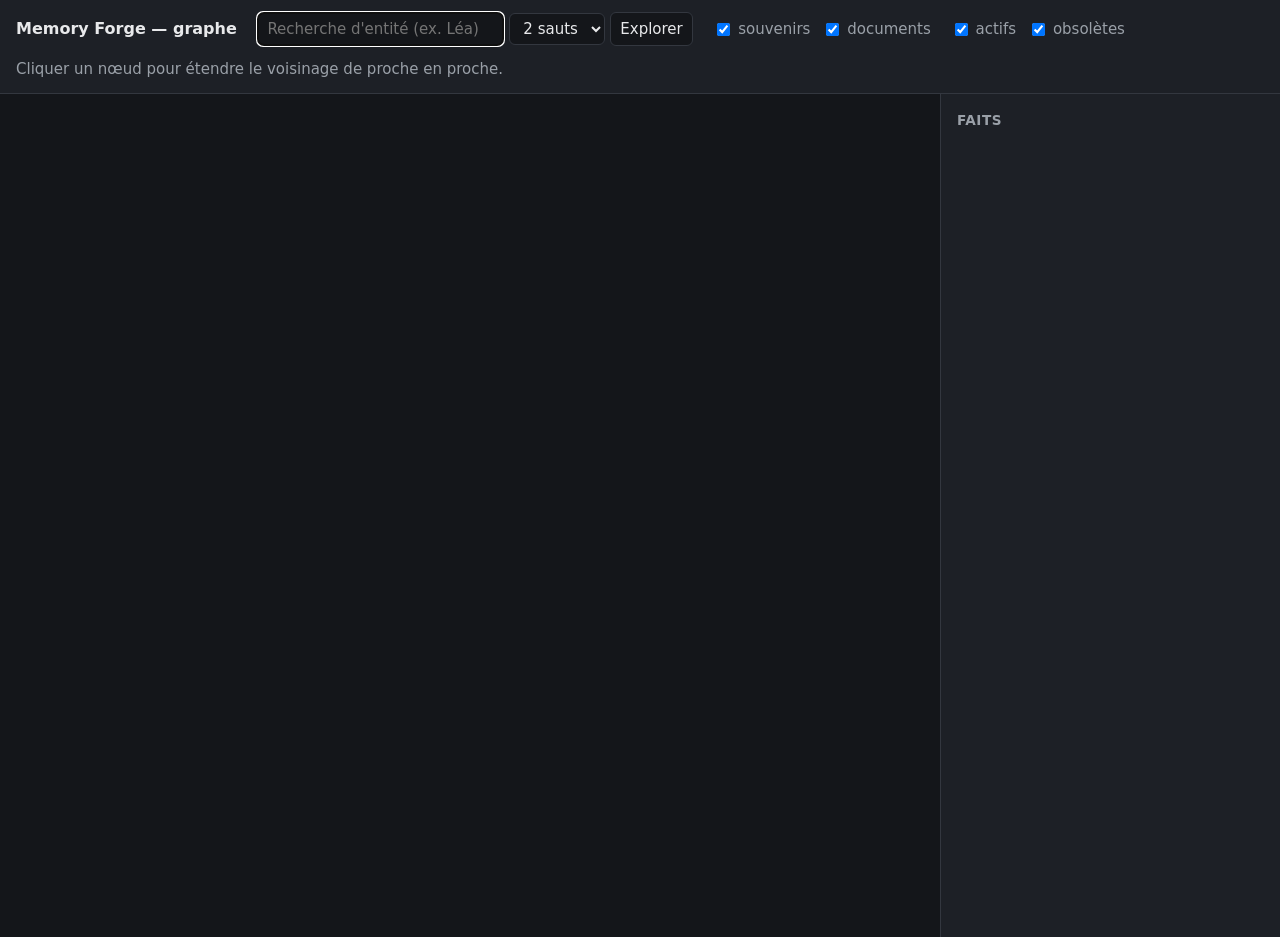
==== memory-forge/app/viz/index.html @ 6058cc4c "Memory Forge phases 4-5 : ingestion documentaire + visualisation du graphe Phase 4 (ADR 0006) : doss" ====
<!doctype html>
<html lang="fr">
<head>
<meta charset="utf-8">
<meta name="viewport" content="width=device-width, initial-scale=1">
<title>Memory Forge — visualisation du graphe</title>
<style>
  :root {
    --bg: #14161a; --panel: #1d2026; --line: #33373f;
    --text: #e8e9eb; --muted: #9aa0a8;
    --souvenir: #6ea8fe; --document: #74c69d; --obsolete: #6c757d;
  }
  * { box-sizing: border-box; }
  body { margin: 0; font: 15px/1.5 system-ui, sans-serif; background: var(--bg); color: var(--text); }
  header { display: flex; flex-wrap: wrap; gap: .75rem 1.25rem; align-items: center;
           padding: .75rem 1rem; background: var(--panel); border-bottom: 1px solid var(--line); }
  h1 { font-size: 1rem; margin: 0; font-weight: 600; }
  input, select, button { font: inherit; background: var(--bg); color: var(--text);
                          border: 1px solid var(--line); border-radius: 6px; padding: .3rem .6rem; }
  button { cursor: pointer; } button:hover { border-color: var(--muted); }
  fieldset { border: 0; padding: 0; margin: 0; display: flex; gap: .75rem; align-items: center; }
  label { color: var(--muted); display: flex; gap: .3rem; align-items: center; cursor: pointer; }
  main { display: flex; height: calc(100vh - 57px); }
  #canvas { flex: 1; min-width: 0; }
  aside { width: 340px; border-left: 1px solid var(--line); background: var(--panel);
          padding: 1rem; overflow-y: auto; }
  aside h2 { font-size: .85rem; text-transform: uppercase; letter-spacing: .04em;
             color: var(--muted); margin: 0 0 .5rem; }
  .fact { border: 1px solid var(--line); border-radius: 8px; padding: .5rem .65rem; margin-bottom: .5rem; }
  .fact.obsolete { opacity: .55; }
  .fact .meta { color: var(--muted); font-size: .8rem; margin-top: .25rem; }
  .badge { display: inline-block; padding: 0 .45rem; border-radius: 999px; font-size: .75rem; }
  .badge.conversation { background: color-mix(in srgb, var(--souvenir) 25%, transparent); color: var(--souvenir); }
  .badge.document { background: color-mix(in srgb, var(--document) 25%, transparent); color: var(--document); }
  #status { color: var(--muted); }
  circle.node { fill: var(--panel); stroke: var(--muted); stroke-width: 1.5; cursor: pointer; }
  circle.node.center { stroke: var(--text); stroke-width: 2.5; }
  text.label { fill: var(--text); font-size: 12px; pointer-events: none; }
  line.edge { stroke-width: 1.5; }
  line.edge.conversation { stroke: var(--souvenir); }
  line.edge.document { stroke: var(--document); }
  line.edge.obsolete { stroke: var(--obsolete); stroke-dasharray: 5 4; }
</style>
</head>
<body>
<header>
  <h1>Memory Forge — graphe</h1>
  <form id="search-form">
    <input id="entity" placeholder="Recherche d'entité (ex. Léa)" size="24" autofocus>
    <select id="depth" title="Profondeur">
      <option value="1">1 saut</option><option value="2" selected>2 sauts</option><option value="3">3 sauts</option>
    </select>
    <button>Explorer</button>
  </form>
  <fieldset title="Filtres par provenance">
    <label><input type="checkbox" id="f-conversation" checked> souvenirs</label>
    <label><input type="checkbox" id="f-document" checked> documents</label>
  </fieldset>
  <fieldset title="Filtres par validité">
    <label><input type="checkbox" id="f-actifs" checked> actifs</label>
    <label><input type="checkbox" id="f-obsoletes" checked> obsolètes</label>
  </fieldset>
  <span id="status">Cliquer un nœud pour étendre le voisinage de proche en proche.</span>
</header>
<main>
  <svg id="canvas"></svg>
  <aside>
    <h2 id="panel-title">Faits</h2>
    <div id="facts"></div>
  </aside>
</main>
<script>
"use strict";
const svg = document.getElementById("canvas");
const state = { nodes: new Map(), edges: [], center: null, selected: null };

function edgeKey(e) { return [e.source, e.target, e.text].join("|"); }

async function explore(entity, { merge = false } = {}) {
  const depth = document.getElementById("depth").value;
  const res = await fetch(`/graph?entity=${encodeURIComponent(entity)}&depth=${depth}`);
  if (!res.ok) { setStatus(`Erreur ${res.status}`); return; }
  const data = await res.json();
  if (!merge) { state.nodes.clear(); state.edges = []; state.center = data.center; }
  const w = svg.clientWidth, h = svg.clientHeight;
  for (const name of data.nodes) {
    if (!state.nodes.has(name)) {
      state.nodes.set(name, { name, x: w / 2 + (Math.random() - .5) * 200,
                                    y: h / 2 + (Math.random() - .5) * 200 });
    }
  }
  const known = new Set(state.edges.map(edgeKey));
  for (const e of data.edges) if (!known.has(edgeKey(e))) state.edges.push(e);
  setStatus(`${state.nodes.size} entités, ${state.edges.length} faits.`);
  simulate(); render(); showFacts(data.center);
}

// Mini force-layout maison (répulsion + ressorts) — pas de lib externe (100 % local).
function simulate() {
  const nodes = [...state.nodes.values()];
  const w = svg.clientWidth, h = svg.clientHeight;
  for (let step = 0; step < 250; step++) {
    for (const a of nodes) { a.fx = 0; a.fy = 0; }
    for (const a of nodes) for (const b of nodes) {
      if (a === b) continue;
      let dx = a.x - b.x, dy = a.y - b.y;
      const d2 = Math.max(dx * dx + dy * dy, 100);
      const f = 12000 / d2;
      a.fx += dx / Math.sqrt(d2) * f; a.fy += dy / Math.sqrt(d2) * f;
    }
    for (const e of state.edges) {
      const a = state.nodes.get(e.source), b = state.nodes.get(e.target);
      if (!a || !b || a === b) continue;
      const dx = b.x - a.x, dy = b.y - a.y;
      const d = Math.max(Math.hypot(dx, dy), 1), f = (d - 140) * 0.02;
      a.fx += dx / d * f; a.fy += dy / d * f;
      b.fx -= dx / d * f; b.fy -= dy / d * f;
    }
    for (const n of nodes) {
      n.x = Math.min(Math.max(n.x + n.fx, 30), w - 30);
      n.y = Math.min(Math.max(n.y + n.fy, 30), h - 30);
    }
  }
}

function visible(e) {
  const prov = document.getElementById(`f-${e.provenance.source}`).checked;
  const actif = e.invalid_at === null;
  const validite = actif ? document.getElementById("f-actifs").checked
                         : document.getElementById("f-obsoletes").checked;
  return prov && validite;
}

function el(tag, attrs) {
  const node = document.createElementNS("http://www.w3.org/2000/svg", tag);
  for (const [k, v] of Object.entries(attrs)) node.setAttribute(k, v);
  return node;
}

function render() {
  svg.replaceChildren();
  const shown = state.edges.filter(visible);
  const linked = new Set(shown.flatMap(e => [e.source, e.target]));
  for (const e of shown) {
    const a = state.nodes.get(e.source), b = state.nodes.get(e.target);
    if (!a || !b || a === b) continue;
    const cls = "edge " + e.provenance.source + (e.invalid_at !== null ? " obsolete" : "");
    const line = el("line", { x1: a.x, y1: a.y, x2: b.x, y2: b.y, class: cls });
    line.append(Object.assign(document.createElementNS(svg.namespaceURI, "title"),
                              { textContent: e.text }));
    svg.append(line);
  }
  for (const n of state.nodes.values()) {
    if (!linked.has(n.name) && n.name !== state.center) continue;
    const cls = "node" + (n.name === state.center ? " center" : "");
    const dot = el("circle", { cx: n.x, cy: n.y, r: 9, class: cls });
    dot.addEventListener("click", () => explore(n.name, { merge: true }));
    dot.addEventListener("mouseenter", () => showFacts(n.name));
    svg.append(dot, Object.assign(el("text", { x: n.x + 12, y: n.y + 4, class: "label" }),
                                  { textContent: n.name }));
  }
}

function showFacts(entity) {
  state.selected = entity;
  document.getElementById("panel-title").textContent = `Faits — ${entity}`;
  const box = document.getElementById("facts");
  box.replaceChildren();
  const mine = state.edges.filter(e => (e.source === entity || e.target === entity) && visible(e));
  for (const e of mine) {
    const div = document.createElement("div");
    div.className = "fact" + (e.invalid_at !== null ? " obsolete" : "");
    const dates = [
      e.valid_at ? `depuis le ${new Date(e.valid_at).toLocaleDateString("fr-FR")}` : null,
      e.invalid_at ? `obsolète depuis le ${new Date(e.invalid_at).toLocaleDateString("fr-FR")}` : null,
    ].filter(Boolean).join(" · ");
    div.innerHTML = `<div></div>
      <div class="meta"><span class="badge ${e.provenance.source}"></span> <span></span></div>`;
    div.children[0].textContent = e.text;
    div.querySelector(".badge").textContent =
      e.provenance.source === "conversation" ? "souvenir" : "document";
    div.querySelector(".meta span:last-child").textContent =
      [e.provenance.name, dates].filter(Boolean).join(" · ");
    box.append(div);
  }
  if (!mine.length) box.textContent = "Aucun fait visible avec les filtres actuels.";
}

document.getElementById("search-form").addEventListener("submit", (event) => {
  event.preventDefault();
  const entity = document.getElementById("entity").value.trim();
  if (entity) explore(entity);
});
for (const id of ["f-conversation", "f-document", "f-actifs", "f-obsoletes"]) {
  document.getElementById(id).addEventListener("change", () => {
    render();
    if (state.selected) showFacts(state.selected);
  });
}
</script>
</body>
</html>
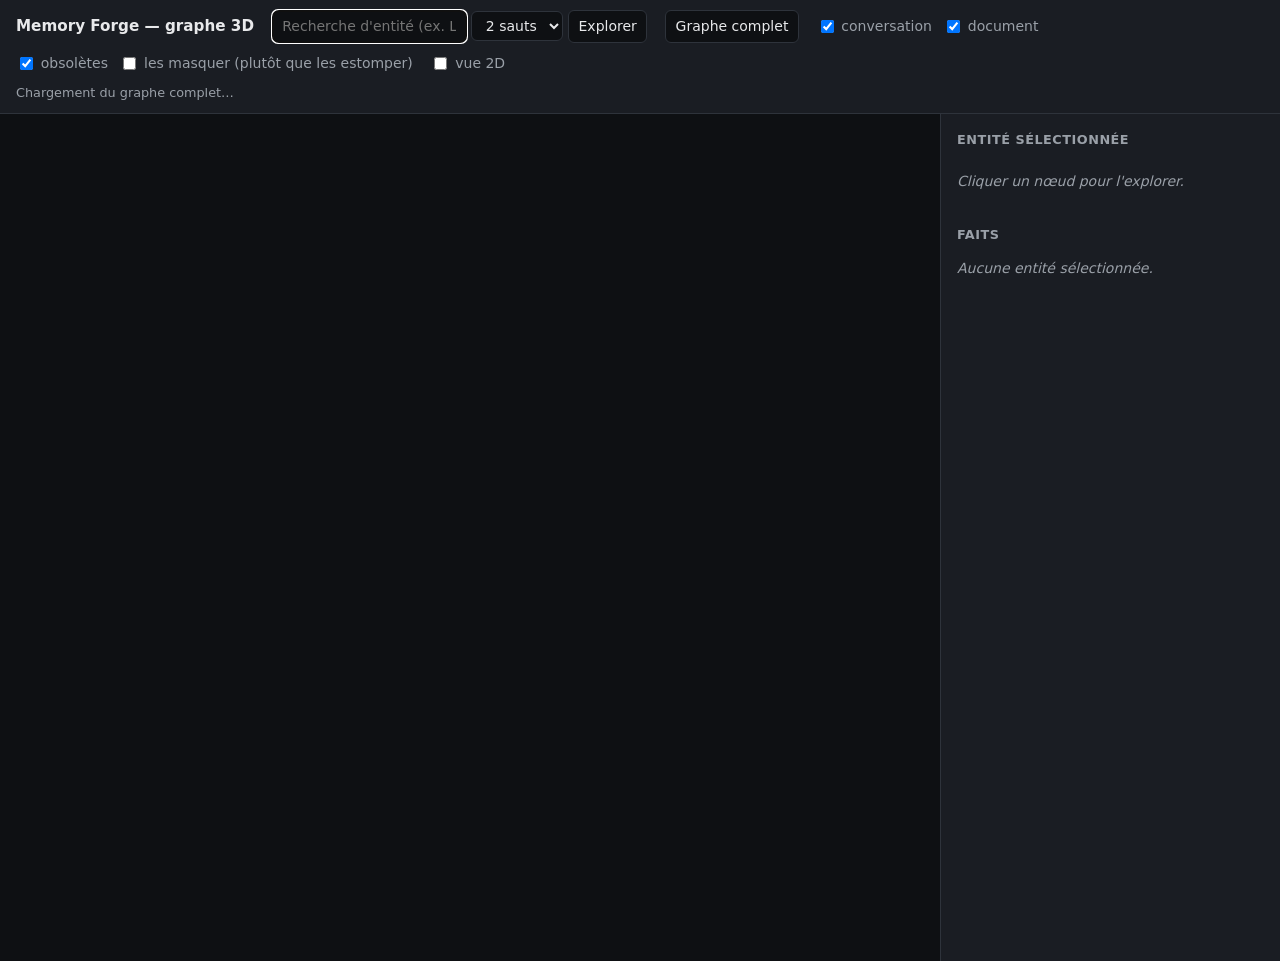
==== commit f2d8a451: "Dialogue Forge vivant, roadmap + ADR 0010, graphe 3D, embedder Qwen3 - dialogue-forge : nouveau forg" ====
--- a/memory-forge/app/viz/index.html
+++ b/memory-forge/app/viz/index.html
@@ -6,197 +6,258 @@
 <title>Memory Forge — visualisation du graphe</title>
 <style>
   :root {
-    --bg: #14161a; --panel: #1d2026; --line: #33373f;
+    --bg: #0e1013; --panel: #1a1d23; --line: #2e333b;
     --text: #e8e9eb; --muted: #9aa0a8;
-    --souvenir: #6ea8fe; --document: #74c69d; --obsolete: #6c757d;
+    --souvenir: #6ea8fe; --document: #74c69d; --obsolete: #6c757d; --accent: #f0a63a;
   }
   * { box-sizing: border-box; }
-  body { margin: 0; font: 15px/1.5 system-ui, sans-serif; background: var(--bg); color: var(--text); }
-  header { display: flex; flex-wrap: wrap; gap: .75rem 1.25rem; align-items: center;
-           padding: .75rem 1rem; background: var(--panel); border-bottom: 1px solid var(--line); }
-  h1 { font-size: 1rem; margin: 0; font-weight: 600; }
+  body { margin: 0; font: 14px/1.5 system-ui, sans-serif; background: var(--bg); color: var(--text); }
+  header { display: flex; flex-wrap: wrap; gap: .6rem 1.1rem; align-items: center;
+           padding: .65rem 1rem; background: var(--panel); border-bottom: 1px solid var(--line); }
+  h1 { font-size: .95rem; margin: 0; font-weight: 600; white-space: nowrap; }
   input, select, button { font: inherit; background: var(--bg); color: var(--text);
                           border: 1px solid var(--line); border-radius: 6px; padding: .3rem .6rem; }
   button { cursor: pointer; } button:hover { border-color: var(--muted); }
-  fieldset { border: 0; padding: 0; margin: 0; display: flex; gap: .75rem; align-items: center; }
-  label { color: var(--muted); display: flex; gap: .3rem; align-items: center; cursor: pointer; }
-  main { display: flex; height: calc(100vh - 57px); }
-  #canvas { flex: 1; min-width: 0; }
+  button.danger:hover { border-color: #e5534b; color: #e5534b; }
+  fieldset { border: 0; padding: 0; margin: 0; display: flex; gap: .7rem; align-items: center; }
+  legend { display: none; }
+  label { color: var(--muted); display: flex; gap: .3rem; align-items: center; cursor: pointer; white-space: nowrap; }
+  main { display: flex; height: calc(100vh - 53px); }
+  #scene { flex: 1; min-width: 0; position: relative; background: var(--bg); }
   aside { width: 340px; border-left: 1px solid var(--line); background: var(--panel);
-          padding: 1rem; overflow-y: auto; }
-  aside h2 { font-size: .85rem; text-transform: uppercase; letter-spacing: .04em;
-             color: var(--muted); margin: 0 0 .5rem; }
-  .fact { border: 1px solid var(--line); border-radius: 8px; padding: .5rem .65rem; margin-bottom: .5rem; }
-  .fact.obsolete { opacity: .55; }
-  .fact .meta { color: var(--muted); font-size: .8rem; margin-top: .25rem; }
-  .badge { display: inline-block; padding: 0 .45rem; border-radius: 999px; font-size: .75rem; }
+          padding: 1rem; overflow-y: auto; flex-shrink: 0; }
+  aside h2 { font-size: .8rem; text-transform: uppercase; letter-spacing: .04em;
+             color: var(--muted); margin: 1.2rem 0 .5rem; }
+  aside h2:first-child { margin-top: 0; }
+  .fait { border: 1px solid var(--line); border-radius: 8px; padding: .5rem .65rem; margin-bottom: .5rem; }
+  .fait.obsolete { opacity: .5; }
+  .fait .meta { color: var(--muted); font-size: .78rem; margin-top: .25rem; }
+  .badge { display: inline-block; padding: 0 .45rem; border-radius: 999px; font-size: .72rem; }
   .badge.conversation { background: color-mix(in srgb, var(--souvenir) 25%, transparent); color: var(--souvenir); }
   .badge.document { background: color-mix(in srgb, var(--document) 25%, transparent); color: var(--document); }
-  #status { color: var(--muted); }
-  circle.node { fill: var(--panel); stroke: var(--muted); stroke-width: 1.5; cursor: pointer; }
-  circle.node.center { stroke: var(--text); stroke-width: 2.5; }
-  text.label { fill: var(--text); font-size: 12px; pointer-events: none; }
-  line.edge { stroke-width: 1.5; }
-  line.edge.conversation { stroke: var(--souvenir); }
-  line.edge.document { stroke: var(--document); }
-  line.edge.obsolete { stroke: var(--obsolete); stroke-dasharray: 5 4; }
+  #status { color: var(--muted); flex-basis: 100%; font-size: .8rem; }
+  #entite-selection { display: flex; flex-direction: column; gap: .4rem; }
+  #entite-selection .nom { font-weight: 600; }
+  #entite-selection button { align-self: flex-start; }
+  .vide { color: var(--muted); font-style: italic; }
 </style>
 </head>
 <body>
 <header>
-  <h1>Memory Forge — graphe</h1>
-  <form id="search-form">
-    <input id="entity" placeholder="Recherche d'entité (ex. Léa)" size="24" autofocus>
-    <select id="depth" title="Profondeur">
+  <h1>Memory Forge — graphe 3D</h1>
+  <form id="form-recherche">
+    <input id="entite" placeholder="Recherche d'entité (ex. Léa)" size="20" autofocus>
+    <select id="profondeur" title="Profondeur du voisinage">
       <option value="1">1 saut</option><option value="2" selected>2 sauts</option><option value="3">3 sauts</option>
     </select>
-    <button>Explorer</button>
+    <button type="submit">Explorer</button>
   </form>
+  <button type="button" id="btn-graphe-complet" title="Recharger le graphe entier">Graphe complet</button>
   <fieldset title="Filtres par provenance">
-    <label><input type="checkbox" id="f-conversation" checked> souvenirs</label>
-    <label><input type="checkbox" id="f-document" checked> documents</label>
+    <label><input type="checkbox" id="f-conversation" checked> conversation</label>
+    <label><input type="checkbox" id="f-document" checked> document</label>
   </fieldset>
-  <fieldset title="Filtres par validité">
-    <label><input type="checkbox" id="f-actifs" checked> actifs</label>
+  <fieldset title="Faits obsolètes (invalid_at renseigné)">
     <label><input type="checkbox" id="f-obsoletes" checked> obsolètes</label>
+    <label><input type="checkbox" id="obsoletes-masques"> les masquer (plutôt que les estomper)</label>
   </fieldset>
-  <span id="status">Cliquer un nœud pour étendre le voisinage de proche en proche.</span>
+  <fieldset title="Dimension de la scène">
+    <label><input type="checkbox" id="mode-2d"> vue 2D</label>
+  </fieldset>
+  <span id="status">Chargement du graphe complet…</span>
 </header>
 <main>
-  <svg id="canvas"></svg>
+  <div id="scene"></div>
   <aside>
-    <h2 id="panel-title">Faits</h2>
-    <div id="facts"></div>
+    <h2>Entité sélectionnée</h2>
+    <div id="entite-selection"><p class="vide">Cliquer un nœud pour l'explorer.</p></div>
+    <h2 id="titre-faits">Faits</h2>
+    <div id="faits"><p class="vide">Aucune entité sélectionnée.</p></div>
   </aside>
 </main>
+<script src="/viz/vendor/3d-force-graph.min.js"></script>
 <script>
 "use strict";
-const svg = document.getElementById("canvas");
-const state = { nodes: new Map(), edges: [], center: null, selected: null };
-
-function edgeKey(e) { return [e.source, e.target, e.text].join("|"); }
-
-async function explore(entity, { merge = false } = {}) {
-  const depth = document.getElementById("depth").value;
-  const res = await fetch(`/graph?entity=${encodeURIComponent(entity)}&depth=${depth}`);
+
+// Palette de communautés : couleurs stables par index (communauté = couleur, ADR 0010 pt.6).
+const PALETTE = [
+  "#6ea8fe", "#74c69d", "#f0a63a", "#e5534b", "#b98ee0",
+  "#4cc9c0", "#f2c14e", "#f27db0", "#8ecae6", "#a3be8c",
+];
+const couleurCommunaute = (c) => PALETTE[c % PALETTE.length];
+
+const state = { noeuds: new Map(), aretes: [], centre: null, selection: null };
+
+function cle(a) { return [a.source, a.target, a.text].join("|"); }
+
+function setStatus(msg) { document.getElementById("status").textContent = msg; }
+
+function provenanceVisible(a) {
+  return document.getElementById(`f-${a.provenance.source}`).checked;
+}
+
+function validiteVisible(a) {
+  if (a.invalid_at === null) return true;
+  return document.getElementById("f-obsoletes").checked;
+}
+
+// Fusionne les nœuds/arêtes reçus (graphe complet ou voisinage étendu) dans l'état
+// courant, sans dupliquer — le clic sur un nœud « déplie » son voisinage in place.
+function fusionner(noeuds, aretes) {
+  for (const n of noeuds) {
+    const existant = state.noeuds.get(n.nom);
+    if (existant) {
+      existant.communaute = n.communaute;
+      existant.centralite = n.centralite;
+    } else {
+      state.noeuds.set(n.nom, { id: n.nom, nom: n.nom, communaute: n.communaute ?? 0, centralite: n.centralite ?? 0 });
+    }
+  }
+  const connues = new Set(state.aretes.map(cle));
+  for (const a of aretes) if (!connues.has(cle(a))) state.aretes.push(a);
+}
+
+async function chargerGrapheComplet() {
+  setStatus("Chargement du graphe complet…");
+  const params = new URLSearchParams({ limite: "500" });
+  const provs = [];
+  if (document.getElementById("f-conversation").checked) provs.push("conversation");
+  if (document.getElementById("f-document").checked) provs.push("document");
+  // L'API ne filtre que sur UNE provenance à la fois : si les deux (ou aucune) sont
+  // cochées, on ne filtre pas côté serveur et on filtre côté rendu (voir `visible`).
+  if (provs.length === 1) params.set("provenance", provs[0]);
+  const res = await fetch(`/graph/complet?${params}`);
   if (!res.ok) { setStatus(`Erreur ${res.status}`); return; }
   const data = await res.json();
-  if (!merge) { state.nodes.clear(); state.edges = []; state.center = data.center; }
-  const w = svg.clientWidth, h = svg.clientHeight;
-  for (const name of data.nodes) {
-    if (!state.nodes.has(name)) {
-      state.nodes.set(name, { name, x: w / 2 + (Math.random() - .5) * 200,
-                                    y: h / 2 + (Math.random() - .5) * 200 });
-    }
+  state.noeuds.clear();
+  state.aretes = [];
+  state.centre = null;
+  fusionner(data.noeuds, data.aretes);
+  setStatus(`Graphe complet : ${state.noeuds.size} entités, ${state.aretes.length} faits${data.tronque ? " (tronqué aux plus connectées)" : ""}.`);
+  rafraichir();
+}
+
+async function explorer(entite, { fusion = false } = {}) {
+  const profondeur = document.getElementById("profondeur").value;
+  setStatus(`Exploration de « ${entite} »…`);
+  const res = await fetch(`/graph?entity=${encodeURIComponent(entite)}&depth=${profondeur}`);
+  if (!res.ok) { setStatus(`Erreur ${res.status}`); return; }
+  const data = await res.json();
+  if (!fusion) { state.noeuds.clear(); state.aretes = []; }
+  state.centre = data.center;
+  fusionner(data.nodes.map((nom) => ({ nom, communaute: 0, centralite: 0 })), data.edges);
+  setStatus(`${state.noeuds.size} entités, ${state.aretes.length} faits.`);
+  rafraichir();
+  selectionner(data.center);
+}
+
+function aretesVisibles() {
+  return state.aretes.filter((a) => provenanceVisible(a) && validiteVisible(a));
+}
+
+function rafraichir() {
+  const masquerObsoletes = document.getElementById("obsoletes-masques").checked;
+  const aretes = aretesVisibles().filter((a) => !(masquerObsoletes && a.invalid_at !== null));
+  const relies = new Set(aretes.flatMap((a) => [a.source, a.target]));
+  const noeuds = [...state.noeuds.values()].filter(
+    (n) => relies.has(n.nom) || n.nom === state.centre || state.noeuds.size <= 1
+  );
+  const donnees = {
+    nodes: noeuds,
+    links: aretes.map((a) => ({
+      source: a.source, target: a.target, texte: a.text,
+      provenance: a.provenance, obsolete: a.invalid_at !== null,
+    })),
+  };
+  graphe.graphData(donnees);
+}
+
+function selectionner(nom) {
+  state.selection = nom;
+  const noeud = state.noeuds.get(nom);
+  const zone = document.getElementById("entite-selection");
+  if (!noeud) { zone.innerHTML = '<p class="vide">Entité inconnue.</p>'; return; }
+  zone.innerHTML = `
+    <span class="nom"></span>
+    <span class="meta">Centralité : ${(noeud.centralite ?? 0).toFixed(2)} · communauté ${noeud.communaute ?? 0}</span>
+    <button type="button" class="danger" id="btn-oublier">Oublier cette entité</button>
+  `;
+  zone.querySelector(".nom").textContent = noeud.nom;
+  document.getElementById("btn-oublier").addEventListener("click", () => oublier(noeud.nom));
+  afficherFaits(nom);
+}
+
+async function oublier(entite) {
+  if (!confirm(`Oublier définitivement « ${entite} » ? Cette suppression est irréversible.`)) return;
+  const res = await fetch(`/facts?entity=${encodeURIComponent(entite)}`, { method: "DELETE" });
+  if (!res.ok) { setStatus(`Erreur ${res.status}`); return; }
+  const { forgotten } = await res.json();
+  setStatus(`« ${entite} » oubliée : ${forgotten} fait(s) supprimé(s).`);
+  state.noeuds.delete(entite);
+  state.aretes = state.aretes.filter((a) => a.source !== entite && a.target !== entite);
+  document.getElementById("entite-selection").innerHTML = '<p class="vide">Cliquer un nœud pour l\'explorer.</p>';
+  document.getElementById("faits").innerHTML = '<p class="vide">Aucune entité sélectionnée.</p>';
+  rafraichir();
+}
+
+function afficherFaits(entite) {
+  document.getElementById("titre-faits").textContent = `Faits — ${entite}`;
+  const zone = document.getElementById("faits");
+  const miens = aretesVisibles().filter((a) => a.source === entite || a.target === entite);
+  if (!miens.length) { zone.innerHTML = '<p class="vide">Aucun fait visible avec les filtres actuels.</p>'; return; }
+  zone.replaceChildren();
+  for (const a of miens) {
+    const div = document.createElement("div");
+    div.className = "fait" + (a.invalid_at !== null ? " obsolete" : "");
+    const dates = [
+      a.valid_at ? `depuis le ${new Date(a.valid_at).toLocaleDateString("fr-FR")}` : null,
+      a.invalid_at ? `obsolète depuis le ${new Date(a.invalid_at).toLocaleDateString("fr-FR")}` : null,
+    ].filter(Boolean).join(" · ");
+    div.innerHTML = `<div></div><div class="meta"><span class="badge ${a.provenance.source}"></span> <span></span></div>`;
+    div.children[0].textContent = a.text;
+    div.querySelector(".badge").textContent = a.provenance.source === "conversation" ? "conversation" : "document";
+    div.querySelector(".meta span:last-child").textContent = [a.provenance.name, dates].filter(Boolean).join(" · ");
+    zone.append(div);
   }
-  const known = new Set(state.edges.map(edgeKey));
-  for (const e of data.edges) if (!known.has(edgeKey(e))) state.edges.push(e);
-  setStatus(`${state.nodes.size} entités, ${state.edges.length} faits.`);
-  simulate(); render(); showFacts(data.center);
-}
-
-// Mini force-layout maison (répulsion + ressorts) — pas de lib externe (100 % local).
-function simulate() {
-  const nodes = [...state.nodes.values()];
-  const w = svg.clientWidth, h = svg.clientHeight;
-  for (let step = 0; step < 250; step++) {
-    for (const a of nodes) { a.fx = 0; a.fy = 0; }
-    for (const a of nodes) for (const b of nodes) {
-      if (a === b) continue;
-      let dx = a.x - b.x, dy = a.y - b.y;
-      const d2 = Math.max(dx * dx + dy * dy, 100);
-      const f = 12000 / d2;
-      a.fx += dx / Math.sqrt(d2) * f; a.fy += dy / Math.sqrt(d2) * f;
-    }
-    for (const e of state.edges) {
-      const a = state.nodes.get(e.source), b = state.nodes.get(e.target);
-      if (!a || !b || a === b) continue;
-      const dx = b.x - a.x, dy = b.y - a.y;
-      const d = Math.max(Math.hypot(dx, dy), 1), f = (d - 140) * 0.02;
-      a.fx += dx / d * f; a.fy += dy / d * f;
-      b.fx -= dx / d * f; b.fy -= dy / d * f;
-    }
-    for (const n of nodes) {
-      n.x = Math.min(Math.max(n.x + n.fx, 30), w - 30);
-      n.y = Math.min(Math.max(n.y + n.fy, 30), h - 30);
-    }
-  }
-}
-
-function visible(e) {
-  const prov = document.getElementById(`f-${e.provenance.source}`).checked;
-  const actif = e.invalid_at === null;
-  const validite = actif ? document.getElementById("f-actifs").checked
-                         : document.getElementById("f-obsoletes").checked;
-  return prov && validite;
-}
-
-function el(tag, attrs) {
-  const node = document.createElementNS("http://www.w3.org/2000/svg", tag);
-  for (const [k, v] of Object.entries(attrs)) node.setAttribute(k, v);
-  return node;
-}
-
-function render() {
-  svg.replaceChildren();
-  const shown = state.edges.filter(visible);
-  const linked = new Set(shown.flatMap(e => [e.source, e.target]));
-  for (const e of shown) {
-    const a = state.nodes.get(e.source), b = state.nodes.get(e.target);
-    if (!a || !b || a === b) continue;
-    const cls = "edge " + e.provenance.source + (e.invalid_at !== null ? " obsolete" : "");
-    const line = el("line", { x1: a.x, y1: a.y, x2: b.x, y2: b.y, class: cls });
-    line.append(Object.assign(document.createElementNS(svg.namespaceURI, "title"),
-                              { textContent: e.text }));
-    svg.append(line);
-  }
-  for (const n of state.nodes.values()) {
-    if (!linked.has(n.name) && n.name !== state.center) continue;
-    const cls = "node" + (n.name === state.center ? " center" : "");
-    const dot = el("circle", { cx: n.x, cy: n.y, r: 9, class: cls });
-    dot.addEventListener("click", () => explore(n.name, { merge: true }));
-    dot.addEventListener("mouseenter", () => showFacts(n.name));
-    svg.append(dot, Object.assign(el("text", { x: n.x + 12, y: n.y + 4, class: "label" }),
-                                  { textContent: n.name }));
-  }
-}
-
-function showFacts(entity) {
-  state.selected = entity;
-  document.getElementById("panel-title").textContent = `Faits — ${entity}`;
-  const box = document.getElementById("facts");
-  box.replaceChildren();
-  const mine = state.edges.filter(e => (e.source === entity || e.target === entity) && visible(e));
-  for (const e of mine) {
-    const div = document.createElement("div");
-    div.className = "fact" + (e.invalid_at !== null ? " obsolete" : "");
-    const dates = [
-      e.valid_at ? `depuis le ${new Date(e.valid_at).toLocaleDateString("fr-FR")}` : null,
-      e.invalid_at ? `obsolète depuis le ${new Date(e.invalid_at).toLocaleDateString("fr-FR")}` : null,
-    ].filter(Boolean).join(" · ");
-    div.innerHTML = `<div></div>
-      <div class="meta"><span class="badge ${e.provenance.source}"></span> <span></span></div>`;
-    div.children[0].textContent = e.text;
-    div.querySelector(".badge").textContent =
-      e.provenance.source === "conversation" ? "souvenir" : "document";
-    div.querySelector(".meta span:last-child").textContent =
-      [e.provenance.name, dates].filter(Boolean).join(" · ");
-    box.append(div);
-  }
-  if (!mine.length) box.textContent = "Aucun fait visible avec les filtres actuels.";
-}
-
-document.getElementById("search-form").addEventListener("submit", (event) => {
-  event.preventDefault();
-  const entity = document.getElementById("entity").value.trim();
-  if (entity) explore(entity);
+}
+
+// --- Scène 3d-force-graph (vendorée, zéro CDN) ---
+const graphe = ForceGraph3D()(document.getElementById("scene"))
+  .backgroundColor("#0e1013")
+  .nodeLabel((n) => n.nom)
+  .nodeColor((n) => n.nom === state.centre ? "#f0a63a" : couleurCommunaute(n.communaute ?? 0))
+  .nodeVal((n) => 2 + 8 * (n.centralite ?? 0))
+  .linkColor((l) => l.obsolete ? "#6c757d" : (l.provenance.source === "document" ? "#74c69d" : "#6ea8fe"))
+  .linkOpacity(0.55)
+  .linkWidth((l) => l.obsolete ? 0.5 : 1)
+  .linkLabel((l) => l.texte)
+  .onNodeClick((n) => { explorer(n.nom, { fusion: true }); })
+  .onNodeHover((n) => { document.getElementById("scene").style.cursor = n ? "pointer" : null; });
+
+function redimensionner() {
+  const el = document.getElementById("scene");
+  graphe.width(el.clientWidth).height(el.clientHeight);
+}
+window.addEventListener("resize", redimensionner);
+redimensionner();
+
+document.getElementById("form-recherche").addEventListener("submit", (e) => {
+  e.preventDefault();
+  const entite = document.getElementById("entite").value.trim();
+  if (entite) explorer(entite);
 });
-for (const id of ["f-conversation", "f-document", "f-actifs", "f-obsoletes"]) {
+document.getElementById("btn-graphe-complet").addEventListener("click", chargerGrapheComplet);
+for (const id of ["f-conversation", "f-document", "f-obsoletes", "obsoletes-masques"]) {
   document.getElementById(id).addEventListener("change", () => {
-    render();
-    if (state.selected) showFacts(state.selected);
+    rafraichir();
+    if (state.selection) afficherFaits(state.selection);
   });
 }
+document.getElementById("mode-2d").addEventListener("change", (e) => {
+  graphe.numDimensions(e.target.checked ? 2 : 3);
+});
+
+chargerGrapheComplet();
 </script>
 </body>
 </html>
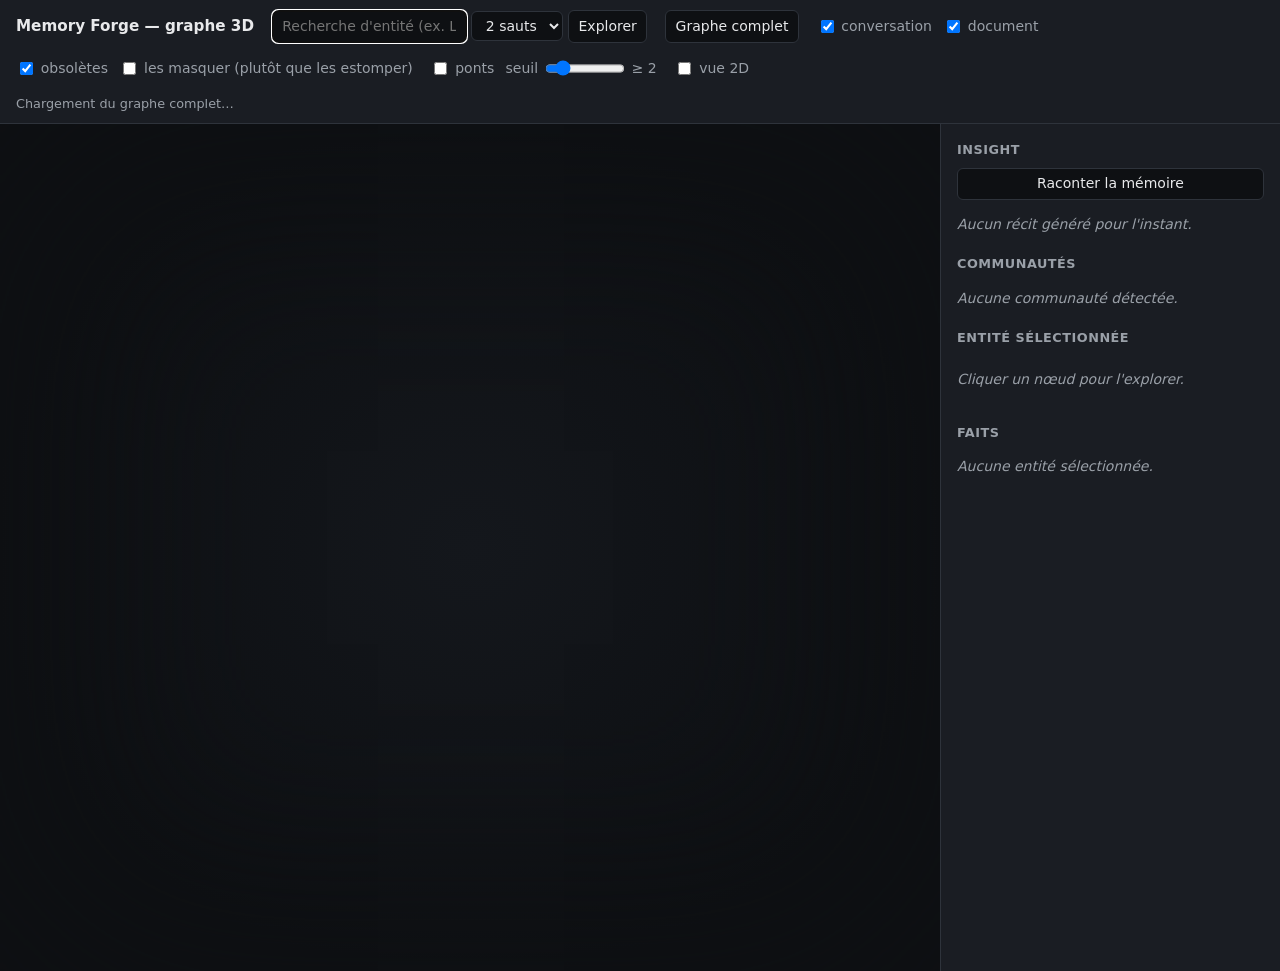
==== commit 26d74206: "memory-forge : le graphe mémoire somptueux, six tickets validés au réel (0016-0021) Corpus synthétiq" ====
--- a/memory-forge/app/viz/index.html
+++ b/memory-forge/app/viz/index.html
@@ -23,7 +23,10 @@
   legend { display: none; }
   label { color: var(--muted); display: flex; gap: .3rem; align-items: center; cursor: pointer; white-space: nowrap; }
   main { display: flex; height: calc(100vh - 53px); }
-  #scene { flex: 1; min-width: 0; position: relative; background: var(--bg); }
+  #scene { flex: 1; min-width: 0; position: relative; background:
+           radial-gradient(ellipse at center, #14171c 0%, var(--bg) 72%); }
+  #scene::after { content: ""; position: absolute; inset: 0; pointer-events: none;
+           box-shadow: inset 0 0 18vw 4vw var(--bg); }
   aside { width: 340px; border-left: 1px solid var(--line); background: var(--panel);
           padding: 1rem; overflow-y: auto; flex-shrink: 0; }
   aside h2 { font-size: .8rem; text-transform: uppercase; letter-spacing: .04em;
@@ -40,6 +43,23 @@
   #entite-selection .nom { font-weight: 600; }
   #entite-selection button { align-self: flex-start; }
   .vide { color: var(--muted); font-style: italic; }
+  #btn-insight { width: 100%; }
+  #insight { margin-top: .5rem; line-height: 1.5; }
+  #insight p.erreur { color: #e5534b; }
+  .communaute { display: flex; justify-content: space-between; gap: .5rem; width: 100%;
+                text-align: left; border: 1px solid var(--line); border-radius: 8px;
+                padding: .4rem .65rem; margin-bottom: .4rem; background: var(--bg); color: var(--text); }
+  .communaute:hover { border-color: var(--muted); }
+  .communaute .taille { color: var(--muted); white-space: nowrap; }
+  /* Puces des trous structurels (ticket wayfinder 0021) */
+  .trou { display: block; width: 100%; text-align: left; border: 1px dashed var(--line);
+          border-radius: 8px; padding: .35rem .6rem; margin-top: .5rem; background: var(--bg);
+          color: var(--muted); font-size: .82rem; }
+  .trou:hover { border-color: var(--accent); color: var(--text); }
+  .trou:disabled { opacity: .5; cursor: not-allowed; }
+  .trou:disabled:hover { border-color: var(--line); color: var(--muted); }
+  /* Mode « ponts » (ticket 0019) : curseur de seuil et compteur dans l'en-tête. */
+  #seuil-ponts { width: 80px; }
 </style>
 </head>
 <body>
@@ -61,6 +81,11 @@
     <label><input type="checkbox" id="f-obsoletes" checked> obsolètes</label>
     <label><input type="checkbox" id="obsoletes-masques"> les masquer (plutôt que les estomper)</label>
   </fieldset>
+  <fieldset title="Ponts entre communautés : mode squelette (entités reliant plusieurs communautés)">
+    <label><input type="checkbox" id="mode-ponts"> ponts</label>
+    <label>seuil <input type="range" id="seuil-ponts" min="2" max="10" step="1" value="2">
+      <span id="ponts-compte">≥ 2</span></label>
+  </fieldset>
   <fieldset title="Dimension de la scène">
     <label><input type="checkbox" id="mode-2d"> vue 2D</label>
   </fieldset>
@@ -69,24 +94,118 @@
 <main>
   <div id="scene"></div>
   <aside>
+    <h2>Insight</h2>
+    <button type="button" id="btn-insight">Raconter la mémoire</button>
+    <div id="insight"><p class="vide">Aucun récit généré pour l'instant.</p></div>
+    <h2>Communautés</h2>
+    <div id="communautes"><p class="vide">Aucune communauté détectée.</p></div>
     <h2>Entité sélectionnée</h2>
     <div id="entite-selection"><p class="vide">Cliquer un nœud pour l'explorer.</p></div>
     <h2 id="titre-faits">Faits</h2>
     <div id="faits"><p class="vide">Aucune entité sélectionnée.</p></div>
   </aside>
 </main>
+<!-- ForceGraph3D reste un script classique (bundle UMD, expose window.ForceGraph3D) ;
+     three.js et ses addons sont vendorés en modules ES (ticket wayfinder « Somptuosité
+     3D et balade fluide ») — l'import map ci-dessous doit précéder tout script module
+     qui résout le spécificateur nu « three » (contrainte du navigateur). -->
+<script type="importmap">
+{
+  "imports": {
+    "three": "/viz/vendor/three/three.module.min.js"
+  }
+}
+</script>
 <script src="/viz/vendor/3d-force-graph.min.js"></script>
-<script>
-"use strict";
-
-// Palette de communautés : couleurs stables par index (communauté = couleur, ADR 0010 pt.6).
-const PALETTE = [
-  "#6ea8fe", "#74c69d", "#f0a63a", "#e5534b", "#b98ee0",
-  "#4cc9c0", "#f2c14e", "#f27db0", "#8ecae6", "#a3be8c",
+<script type="module">
+import * as THREE from "three";
+import SpriteText from "/viz/vendor/three-spritetext.mjs";
+import { UnrealBloomPass } from "/viz/vendor/three/postprocessing/UnrealBloomPass.js";
+import { OutlinePass } from "/viz/vendor/three/postprocessing/OutlinePass.js";
+
+// Palette de communautés : Okabe & Ito 2008 — les 8 teintes catégorielles les
+// plus citées en dataviz accessible, choisies pour rester distinguables en
+// deutéranopie, protanopie et tritanopie (un angle doré en HSL pur ne garantit
+// rien de tel : deux teintes voisines sur le cercle peuvent se confondre en
+// daltonisme rouge-vert). Au-delà de 8 communautés (le corpus en compte 14),
+// on rejoue les mêmes teintes en les éclaircissant par cran plutôt que d'en
+// introduire de nouvelles — une neuvième teinte inédite recréerait le risque
+// qu'on vient d'éliminer.
+const PALETTE_ACCESSIBLE = [
+  "#E69F00", "#56B4E9", "#009E73", "#F0E442",
+  "#0072B2", "#D55E00", "#CC79A7", "#999999",
 ];
-const couleurCommunaute = (c) => PALETTE[c % PALETTE.length];
-
-const state = { noeuds: new Map(), aretes: [], centre: null, selection: null };
+function eclaircirVersBlanc(hex, cran) {
+  if (cran <= 0) return hex;
+  const quantite = Math.min(cran * 0.22, 0.75);
+  const canal = (i) => parseInt(hex.slice(i, i + 2), 16);
+  const eclaircir = (v) => Math.round(v + (255 - v) * quantite);
+  return `rgb(${eclaircir(canal(1))}, ${eclaircir(canal(3))}, ${eclaircir(canal(5))})`;
+}
+function couleurCommunaute(c) {
+  const base = PALETTE_ACCESSIBLE[c % PALETTE_ACCESSIBLE.length];
+  return eclaircirVersBlanc(base, Math.floor(c / PALETTE_ACCESSIBLE.length));
+}
+// Hors palette catégorielle (aucune des 8 teintes Okabe-Ito n'est un magenta) :
+// l'accent ne doit jamais se confondre avec une communauté, daltonisme ou non.
+const COULEUR_ACCENT = "#ff3ea5";
+// Mode « ponts » (ticket 0019, variante C du prototype retenue au réel) : en
+// mode squelette, seuls les ponts (losanges blancs) et les arêtes
+// inter-communautés (ambrées) restent saillants, tout le reste se ternit.
+const COULEUR_LIEN_INTER = "#f0a63a";
+const COULEUR_LIEN_TERNI = "#1a1d24";
+
+const state = {
+  noeuds: new Map(), aretes: [], centre: null, selection: null,
+  nomsCommunautes: new Map(), // communauté (int) → nom (ticket 0018)
+  ponts: new Set(),   // noms des entités-ponts au seuil courant (ticket 0019)
+  survol: null,       // nom du nœud survolé (focus transitoire)
+  verrouille: null,   // nom du nœud sur lequel le focus est épinglé (dernier clic)
+  // Vue d'entrée allégée (grilling du 2026-07-18) : au premier chargement,
+  // 264 entités d'un coup est de la soupe visuelle (la littérature UX situe
+  // le confort à 20-50 nœuds). Ne restreint QUE le rendu du graphe complet —
+  // le bouton « Graphe complet » et toute exploration ciblée l'ignorent, ce
+  // sont les deux échappatoires vers la vue exhaustive.
+  vueAllegee: false,
+  // Vrai après une exploration ciblée (explorer()) : les communautés client
+  // sont alors écrasées (fusionner remet tout à 0, ticket 0019) et ne
+  // correspondent plus aux ids du condensé — garde-fou pour les puces de
+  // trous structurels (ticket 0021), voir volerVersTrou().
+  explorationCiblee: false,
+};
+
+// Le focus : le nœud sous la souris prime sur celui épinglé au dernier clic ;
+// sans les deux, rien ne s'estompe (vue d'ensemble intacte).
+function noeudEnFocus() { return state.survol ?? state.verrouille; }
+
+function ensembleEnFocus() {
+  const centre = noeudEnFocus();
+  if (!centre) return null;
+  const noeuds = new Set([centre]);
+  const liens = new Set();
+  aretesVisibles().forEach((a) => {
+    if (a.source === centre || a.target === centre) {
+      noeuds.add(a.source); noeuds.add(a.target);
+      liens.add(cle(a));
+    }
+  });
+  return { noeuds, liens };
+}
+
+// Force le moteur à réévaluer les accesseurs de matière pour tous les nœuds/
+// arêtes déjà en scène (recette officielle 3d-force-graph : réappliquer un
+// accesseur avec lui-même déclenche le rafraîchissement, même si la fonction
+// n'a pas changé — seul l'état qu'elle lit, `noeudEnFocus()`, a bougé). Le
+// halo de sélection (OutlinePass) et les étiquettes se rafraîchissent à part :
+// les rappeler ici les détruirait et recréerait à chaque survol.
+function rafraichirSurlignage() {
+  graphe
+    .nodeColor(graphe.nodeColor())
+    .linkColor(graphe.linkColor())
+    .linkWidth(graphe.linkWidth())
+    .linkDirectionalParticles(graphe.linkDirectionalParticles());
+  rafraichirHalo();
+}
 
 function cle(a) { return [a.source, a.target, a.text].join("|"); }
 
@@ -117,8 +236,61 @@
   for (const a of aretes) if (!connues.has(cle(a))) state.aretes.push(a);
 }
 
-async function chargerGrapheComplet() {
-  setStatus("Chargement du graphe complet…");
+// --- Ponts entre communautés (ticket 0019) ---
+// Qualification : est un pont toute entité dont le voisinage couvre au moins
+// N communautés (la sienne comprise), N au curseur de l'en-tête (2-10).
+// L'intermédiarité (Brandes) essayée au prototype n'a pas survécu au verdict :
+// elle ne servait qu'à classer une liste (variante B, non retenue).
+function calculerPonts() {
+  state.ponts.clear();
+  const seuil = Number(document.getElementById("seuil-ponts").value);
+  if (state.nomsCommunautes.size) {
+    const etrangeres = new Map(); // nom → Set(communautés étrangères voisines)
+    for (const a of state.aretes) {
+      const s = state.noeuds.get(a.source), t = state.noeuds.get(a.target);
+      if (!s || !t || s.nom === t.nom || s.communaute === t.communaute) continue;
+      for (const [de, vers] of [[s, t], [t, s]]) {
+        if (!etrangeres.has(de.nom)) etrangeres.set(de.nom, new Set());
+        etrangeres.get(de.nom).add(vers.communaute);
+      }
+    }
+    for (const [nom, communautes] of etrangeres) {
+      if (communautes.size + 1 >= seuil) state.ponts.add(nom);
+    }
+  }
+  document.getElementById("ponts-compte").textContent = `≥ ${seuil} · ${state.ponts.size} pont(s)`;
+}
+
+// Le mode ne s'applique que si des ponts sont connus : une exploration ciblée
+// écrase les communautés (fusionner remet 0) — le squelette s'y suspend
+// plutôt que d'afficher des ponts faux.
+function modePontsActif() {
+  return document.getElementById("mode-ponts").checked && state.ponts.size > 0;
+}
+
+function valeurNoeud(n) {
+  const base = 2 + 8 * (n.centralite ?? 0);
+  if (!modePontsActif()) return base;
+  return state.ponts.has(n.nom) ? base * 1.8 + 3 : 1;
+}
+
+function couleurTernie(communaute) {
+  const couleur = new THREE.Color(couleurCommunaute(communaute));
+  couleur.lerp(new THREE.Color(COULEUR_ESTOMPEE_NOEUD), 0.7);
+  return `#${couleur.getHexString()}`;
+}
+
+// Après le démarrage de la simulation, link.source/target deviennent les
+// objets nœuds eux-mêmes (cf. le commentaire de rafraichir()).
+const nomExtremite = (x) => (typeof x === "object" ? x.nom : x);
+function areteInterCommunautes(l) {
+  const s = state.noeuds.get(nomExtremite(l.source));
+  const t = state.noeuds.get(nomExtremite(l.target));
+  return !!s && !!t && s.communaute !== t.communaute;
+}
+
+async function chargerGrapheComplet({ allege = false } = {}) {
+  setStatus(allege ? "Chargement de la vue allégée…" : "Chargement du graphe complet…");
   const params = new URLSearchParams({ limite: "500" });
   const provs = [];
   if (document.getElementById("f-conversation").checked) provs.push("conversation");
@@ -132,9 +304,56 @@
   state.noeuds.clear();
   state.aretes = [];
   state.centre = null;
+  state.vueAllegee = allege;
+  state.explorationCiblee = false;
   fusionner(data.noeuds, data.aretes);
-  setStatus(`Graphe complet : ${state.noeuds.size} entités, ${state.aretes.length} faits${data.tronque ? " (tronqué aux plus connectées)" : ""}.`);
+  // Les clés JSON d'un `dict[int, str]` arrivent en chaînes : reconverties en entiers
+  // pour matcher `noeud.communaute` (un int côté état JS).
+  state.nomsCommunautes = new Map(
+    Object.entries(data.noms_communautes ?? {}).map(([cle, nom]) => [Number(cle), nom])
+  );
+  const total = `${state.noeuds.size} entités, ${state.aretes.length} faits${data.tronque ? " (tronqué aux plus connectées)" : ""}`;
+  setStatus(allege
+    ? `Vue allégée (entités dominantes + voisinage) sur ${total} — bouton « Graphe complet » pour tout voir.`
+    : `Graphe complet : ${total}.`);
+  calculerPonts();
   rafraichir();
+  rafraichirLegende();
+}
+
+// Légende des communautés (ticket 0018) : reflète tout `state.noeuds` chargé,
+// pas seulement les nœuds visibles/filtrés — la légende est une carte du
+// graphe entier, indépendante des filtres de provenance/obsolescence.
+function rafraichirLegende() {
+  const zone = document.getElementById("communautes");
+  const tailles = new Map(); // communauté → nombre de nœuds
+  for (const n of state.noeuds.values()) {
+    tailles.set(n.communaute, (tailles.get(n.communaute) ?? 0) + 1);
+  }
+  const lignes = [...tailles.entries()]
+    .filter(([c]) => state.nomsCommunautes.has(c))
+    .sort((a, b) => b[1] - a[1]);
+  if (!lignes.length) { zone.innerHTML = '<p class="vide">Aucune communauté détectée.</p>'; return; }
+  zone.replaceChildren();
+  for (const [communaute, taille] of lignes) {
+    const nom = state.nomsCommunautes.get(communaute);
+    const bouton = document.createElement("button");
+    bouton.type = "button";
+    bouton.className = "communaute";
+    bouton.innerHTML = '<span class="nom"></span><span class="taille"></span>';
+    bouton.querySelector(".nom").textContent = nom;
+    bouton.querySelector(".taille").textContent = `(${taille})`;
+    bouton.addEventListener("click", () => {
+      const premiereEntite = nom.split(" · ")[0];
+      const noeudDuGraphe = graphe.graphData().nodes.find((n) => n.nom === premiereEntite);
+      if (!noeudDuGraphe) return;
+      volerVers(noeudDuGraphe);
+      state.verrouille = premiereEntite;
+      rafraichirSurlignage();
+      rafraichirEtiquettes();
+    });
+    zone.append(bouton);
+  }
 }
 
 async function explorer(entite, { fusion = false } = {}) {
@@ -145,7 +364,10 @@
   const data = await res.json();
   if (!fusion) { state.noeuds.clear(); state.aretes = []; }
   state.centre = data.center;
+  state.vueAllegee = false; // exploration ciblée : on montre exactement ce qui a été demandé
+  state.explorationCiblee = true;
   fusionner(data.nodes.map((nom) => ({ nom, communaute: 0, centralite: 0 })), data.edges);
+  state.ponts.clear(); // communautés écrasées par la fusion : le mode ponts se suspend
   setStatus(`${state.noeuds.size} entités, ${state.aretes.length} faits.`);
   rafraichir();
   selectionner(data.center);
@@ -157,19 +379,36 @@
 
 function rafraichir() {
   const masquerObsoletes = document.getElementById("obsoletes-masques").checked;
-  const aretes = aretesVisibles().filter((a) => !(masquerObsoletes && a.invalid_at !== null));
+  let aretes = aretesVisibles().filter((a) => !(masquerObsoletes && a.invalid_at !== null));
   const relies = new Set(aretes.flatMap((a) => [a.source, a.target]));
-  const noeuds = [...state.noeuds.values()].filter(
+  let noeuds = [...state.noeuds.values()].filter(
     (n) => relies.has(n.nom) || n.nom === state.centre || state.noeuds.size <= 1
   );
+  if (state.vueAllegee) {
+    const dominants = new Set(
+      noeuds.filter((n) => (n.centralite ?? 0) >= CENTRALITE_DOMINANTE).map((n) => n.nom)
+    );
+    const retenus = new Set(dominants);
+    for (const a of aretes) {
+      if (dominants.has(a.source)) retenus.add(a.target);
+      if (dominants.has(a.target)) retenus.add(a.source);
+    }
+    noeuds = noeuds.filter((n) => retenus.has(n.nom) || n.nom === state.centre);
+    aretes = aretes.filter((a) => retenus.has(a.source) && retenus.has(a.target));
+  }
   const donnees = {
     nodes: noeuds,
+    // `id` = clé stable (cle() sur l'arête d'origine) : après le démarrage de
+    // la simulation, 3d-force-graph remplace link.source/target par les
+    // objets nœuds eux-mêmes — un lien ne peut plus se reconnaître par ces
+    // champs mutés, d'où cet identifiant figé à la construction.
     links: aretes.map((a) => ({
-      source: a.source, target: a.target, texte: a.text,
+      id: cle(a), source: a.source, target: a.target, texte: a.text,
       provenance: a.provenance, obsolete: a.invalid_at !== null,
     })),
   };
   graphe.graphData(donnees);
+  nettoyerEtiquettes();
 }
 
 function selectionner(nom) {
@@ -221,22 +460,264 @@
   }
 }
 
+// --- Focus visuel : couleur/largeur des nœuds et arêtes selon l'ensemble en focus ---
+const COULEUR_ESTOMPEE_NOEUD = "#33373f";
+const COULEUR_ESTOMPEE_LIEN = "#20232a";
+
+function couleurDeBase(l) {
+  return l.obsolete ? "#6c757d" : (l.provenance.source === "document" ? "#74c69d" : "#6ea8fe");
+}
+
+function volerVers(noeud) {
+  const distance = 160;
+  const rayon = Math.hypot(noeud.x || 0, noeud.y || 0, noeud.z || 0) || 1;
+  const ratio = 1 + distance / rayon;
+  graphe.cameraPosition(
+    { x: (noeud.x ?? 0) * ratio, y: (noeud.y ?? 0) * ratio, z: (noeud.z ?? 0) * ratio },
+    noeud,
+    900
+  );
+}
+
+// --- Puces des trous structurels (ticket wayfinder 0021) ---
+function noeudsDeCommunaute(communaute) {
+  return [...state.noeuds.values()].filter((n) => n.communaute === communaute);
+}
+
+// Cadre la caméra sur le barycentre des deux communautés du trou, en reculant
+// d'une distance proportionnelle au rayon englobant des nœuds concernés —
+// même mécanique que volerVers(), généralisée à un ensemble de nœuds plutôt
+// qu'à un seul. Recharge d'abord le graphe complet si les communautés client
+// (écrasées par une exploration ciblée) ne correspondent plus au condensé —
+// jamais de cadrage faux.
+async function volerVersTrou(trou) {
+  const manque = !noeudsDeCommunaute(trou.communaute_a).length
+    || !noeudsDeCommunaute(trou.communaute_b).length;
+  if (state.explorationCiblee || manque) {
+    await chargerGrapheComplet();
+  }
+  const concernes = [
+    ...noeudsDeCommunaute(trou.communaute_a),
+    ...noeudsDeCommunaute(trou.communaute_b),
+  ];
+  if (!concernes.length) { setStatus("Angle mort introuvable dans le graphe actuel."); return; }
+  const cx = concernes.reduce((s, n) => s + (n.x || 0), 0) / concernes.length;
+  const cy = concernes.reduce((s, n) => s + (n.y || 0), 0) / concernes.length;
+  const cz = concernes.reduce((s, n) => s + (n.z || 0), 0) / concernes.length;
+  const rayon = Math.max(
+    ...concernes.map((n) => Math.hypot((n.x || 0) - cx, (n.y || 0) - cy, (n.z || 0) - cz)),
+    1
+  );
+  const distance = 100 + rayon * 2;
+  const rayonOrigine = Math.hypot(cx, cy, cz) || 1;
+  const ratio = 1 + distance / rayonOrigine;
+  graphe.cameraPosition({ x: cx * ratio, y: cy * ratio, z: cz * ratio }, { x: cx, y: cy, z: cz }, 900);
+}
+
+// Une puce par trou, affichée sous le paragraphe d'insight ; rien si le
+// condensé n'en fournit aucun (pas de section vide).
+function afficherTrous(trous) {
+  const zone = document.getElementById("insight");
+  for (const trou of trous) {
+    const bouton = document.createElement("button");
+    bouton.type = "button";
+    bouton.className = "trou";
+    bouton.textContent = `${trou.sujet_a} ↔ ${trou.sujet_b} (${trou.nb_aretes} fait) — voir`;
+    bouton.addEventListener("click", () => volerVersTrou(trou));
+    zone.append(bouton);
+  }
+}
+
+// --- Étiquettes : vraies sprites 3D (three-spritetext), pas un bricolage DOM ---
+// Un SpriteText par nœud, mémoïsé et jamais recréé : on mute ses propriétés
+// (texte déjà fixe, couleur, taille, visibilité) plutôt que de le reconstruire —
+// reconstruire régénère un canvas + une texture GPU, coûteux à chaque frame.
+const spriteParNoeud = new Map(); // nom → SpriteText
+const SEUIL_PROCHE = 260;
+const CENTRALITE_DOMINANTE = 0.4;
+const MAX_ETIQUETTES = 60;
+
+function objetDuNoeud(n) {
+  const existant = spriteParNoeud.get(n.nom);
+  if (existant) return existant;
+  const etiquette = new SpriteText(n.nom);
+  etiquette.textHeight = 2.6;
+  etiquette.color = "#e8e9eb";
+  etiquette.backgroundColor = "rgba(14,16,19,0.75)";
+  etiquette.padding = 1.4;
+  etiquette.borderRadius = 3;
+  etiquette.fontFace = "system-ui";
+  etiquette.material.depthWrite = false; // lisible même partiellement recouverte
+  etiquette.position.y = 8; // flotte au-dessus de la sphère du nœud
+  etiquette.visible = false; // rafraichirEtiquettes() décide qui s'affiche
+  spriteParNoeud.set(n.nom, etiquette);
+  return etiquette;
+}
+
+function nettoyerEtiquettes() {
+  for (const [nom, sprite] of spriteParNoeud) {
+    if (state.noeuds.has(nom)) continue;
+    sprite.material.map?.dispose();
+    sprite.material.dispose();
+    spriteParNoeud.delete(nom);
+  }
+}
+
+function rafraichirEtiquettes() {
+  const focus = ensembleEnFocus();
+  const cam = graphe.camera();
+  const centreFocus = noeudEnFocus();
+  const candidats = [];
+  for (const noeud of graphe.graphData().nodes) {
+    if (noeud.x === undefined) continue; // simulation pas encore démarrée
+    const estCentre = noeud.nom === state.centre;
+    const estFocalise = focus ? focus.noeuds.has(noeud.nom) : false;
+    if (focus && !estFocalise) continue; // le focus masque le reste, net
+    const distance = Math.hypot(noeud.x - cam.position.x, noeud.y - cam.position.y, noeud.z - cam.position.z);
+    const dominante = (noeud.centralite ?? 0) >= CENTRALITE_DOMINANTE;
+    if (!(estCentre || estFocalise || dominante || distance < SEUIL_PROCHE)) continue;
+    const priorite = (estCentre ? 4 : 0) + (noeud.nom === centreFocus ? 3 : 0)
+      + (estFocalise ? 2 : 0) + (dominante ? 1 : 0) - distance / 1000;
+    candidats.push({ noeud, priorite, estCentre, focale: noeud.nom === centreFocus });
+  }
+  candidats.sort((a, b) => b.priorite - a.priorite);
+  const retenus = candidats.slice(0, MAX_ETIQUETTES);
+  const retenusParNom = new Map(retenus.map((c) => [c.noeud.nom, c]));
+
+  for (const [nom, sprite] of spriteParNoeud) sprite.visible = retenusParNom.has(nom);
+  for (const { noeud, estCentre, focale } of retenus) {
+    const sprite = objetDuNoeud(noeud);
+    sprite.visible = true;
+    sprite.textHeight = estCentre || focale ? 3.6 : 2.6;
+    sprite.color = estCentre ? COULEUR_ACCENT : (focale ? "#ffffff" : "#e8e9eb");
+  }
+}
+
+// --- Halo de sélection (OutlinePass) : glow franc sur le nœud en focus ---
+function rafraichirHalo() {
+  const centre = noeudEnFocus();
+  const noeud = centre ? graphe.graphData().nodes.find((n) => n.nom === centre) : null;
+  passeContour.selectedObjects = noeud?.__threeObj ? [noeud.__threeObj] : [];
+}
+
 // --- Scène 3d-force-graph (vendorée, zéro CDN) ---
 const graphe = ForceGraph3D()(document.getElementById("scene"))
   .backgroundColor("#0e1013")
   .nodeLabel((n) => n.nom)
-  .nodeColor((n) => n.nom === state.centre ? "#f0a63a" : couleurCommunaute(n.communaute ?? 0))
-  .nodeVal((n) => 2 + 8 * (n.centralite ?? 0))
-  .linkColor((l) => l.obsolete ? "#6c757d" : (l.provenance.source === "document" ? "#74c69d" : "#6ea8fe"))
+  .nodeColor((n) => {
+    if (modePontsActif()) {
+      return state.ponts.has(n.nom) ? "#ffffff" : couleurTernie(n.communaute ?? 0);
+    }
+    if (n.nom === state.centre) return COULEUR_ACCENT;
+    const focus = ensembleEnFocus();
+    if (!focus) return couleurCommunaute(n.communaute ?? 0);
+    if (n.nom === noeudEnFocus()) return "#ffffff";
+    return focus.noeuds.has(n.nom) ? couleurCommunaute(n.communaute ?? 0) : COULEUR_ESTOMPEE_NOEUD;
+  })
+  .nodeVal(valeurNoeud)
+  .nodeThreeObject((n) => {
+    const etiquette = objetDuNoeud(n);
+    if (!(modePontsActif() && state.ponts.has(n.nom))) return etiquette;
+    // Losange blanc du pont, par-dessus la sphère par défaut (extend=true) —
+    // rayon aligné sur celui de la sphère (nodeRelSize 4 × ∛val).
+    const groupe = new THREE.Group();
+    groupe.add(etiquette);
+    groupe.add(new THREE.Mesh(
+      new THREE.OctahedronGeometry(4 * Math.cbrt(valeurNoeud(n)) + 1.5),
+      new THREE.MeshBasicMaterial({ color: "#ffffff", transparent: true, opacity: 0.3 })
+    ));
+    return groupe;
+  })
+  .nodeThreeObjectExtend(true)
+  .linkColor((l) => {
+    if (modePontsActif()) {
+      return areteInterCommunautes(l) ? COULEUR_LIEN_INTER : COULEUR_LIEN_TERNI;
+    }
+    const focus = ensembleEnFocus();
+    if (!focus) return couleurDeBase(l);
+    return focus.liens.has(l.id) ? couleurDeBase(l) : COULEUR_ESTOMPEE_LIEN;
+  })
   .linkOpacity(0.55)
-  .linkWidth((l) => l.obsolete ? 0.5 : 1)
+  .linkWidth((l) => {
+    if (modePontsActif()) return areteInterCommunautes(l) ? 2.2 : 0.25;
+    const base = l.obsolete ? 0.5 : 1;
+    const focus = ensembleEnFocus();
+    if (!focus) return base;
+    return focus.liens.has(l.id) ? base * 1.8 : base * 0.4;
+  })
+  .linkCurvature(0.18)
+  .linkDirectionalParticles((l) => {
+    if (modePontsActif()) return areteInterCommunautes(l) ? 2 : 0;
+    if (l.obsolete) return 0;
+    const focus = ensembleEnFocus();
+    return (!focus || focus.liens.has(l.id)) ? 1 : 0;
+  })
+  .linkDirectionalParticleWidth(1.4)
+  .linkDirectionalParticleSpeed(0.004)
   .linkLabel((l) => l.texte)
-  .onNodeClick((n) => { explorer(n.nom, { fusion: true }); })
-  .onNodeHover((n) => { document.getElementById("scene").style.cursor = n ? "pointer" : null; });
+  .onNodeClick((n) => {
+    volerVers(n);
+    state.verrouille = n.nom;
+    rafraichirSurlignage();
+    rafraichirEtiquettes();
+    explorer(n.nom, { fusion: true });
+  })
+  .onNodeHover((n) => {
+    document.getElementById("scene").style.cursor = n ? "pointer" : null;
+    const nom = n ? n.nom : null;
+    if (nom === state.survol) return;
+    state.survol = nom;
+    rafraichirSurlignage();
+    rafraichirEtiquettes();
+  })
+  .onBackgroundClick(() => {
+    if (!state.verrouille) return;
+    state.verrouille = null;
+    rafraichirSurlignage();
+    rafraichirEtiquettes();
+  });
+
+// Post-traitement : le halo de sélection (OutlinePass) et un bloom léger sur
+// tout le highlight — `postProcessingComposer()` expose le composer que
+// 3d-force-graph utilise déjà en interne pour son rendu ; on y greffe nos
+// passes plutôt que de dupliquer un pipeline de rendu.
+const tailleScene = () => {
+  const el = document.getElementById("scene");
+  return new THREE.Vector2(el.clientWidth, el.clientHeight);
+};
+const passeContour = new OutlinePass(tailleScene(), graphe.scene(), graphe.camera());
+passeContour.edgeStrength = 5;
+passeContour.edgeGlow = 1.4;
+passeContour.edgeThickness = 1.8;
+passeContour.pulsePeriod = 0;
+passeContour.visibleEdgeColor.set(COULEUR_ACCENT);
+passeContour.hiddenEdgeColor.set("#000000");
+const passeBloom = new UnrealBloomPass(tailleScene(), 0.5, 0.4, 0.2);
+const composer = graphe.postProcessingComposer();
+composer.addPass(passeContour);
+composer.addPass(passeBloom);
+
+// Boucle indépendante de la simulation physique : `onEngineTick` ne tire que
+// pendant que les forces bougent les nœuds, pas pendant qu'on tourne la
+// caméra à la souris (TrackballControls) — sans quoi le zoom sémantique
+// (rapprocher la caméra fait apparaître des étiquettes) resterait figé une
+// fois la simulation stabilisée.
+let dernierRecalculEtiquettes = 0;
+function boucleAnimation(horodatage) {
+  if (horodatage - dernierRecalculEtiquettes > 200) {
+    rafraichirEtiquettes();
+    dernierRecalculEtiquettes = horodatage;
+  }
+  requestAnimationFrame(boucleAnimation);
+}
+requestAnimationFrame(boucleAnimation);
 
 function redimensionner() {
   const el = document.getElementById("scene");
   graphe.width(el.clientWidth).height(el.clientHeight);
+  const taille = tailleScene();
+  passeContour.setSize(taille.x, taille.y);
+  passeBloom.setSize(taille.x, taille.y);
 }
 window.addEventListener("resize", redimensionner);
 redimensionner();
@@ -246,7 +727,7 @@
   const entite = document.getElementById("entite").value.trim();
   if (entite) explorer(entite);
 });
-document.getElementById("btn-graphe-complet").addEventListener("click", chargerGrapheComplet);
+document.getElementById("btn-graphe-complet").addEventListener("click", () => chargerGrapheComplet());
 for (const id of ["f-conversation", "f-document", "f-obsoletes", "obsoletes-masques"]) {
   document.getElementById(id).addEventListener("change", () => {
     rafraichir();
@@ -256,8 +737,44 @@
 document.getElementById("mode-2d").addEventListener("change", (e) => {
   graphe.numDimensions(e.target.checked ? 2 : 3);
 });
-
-chargerGrapheComplet();
+// Mode ponts : réappliquer nodeThreeObject reconstruit les losanges (même
+// recette que rafraichirSurlignage : re-poser un accesseur avec lui-même).
+function rafraichirModePonts() {
+  graphe.nodeThreeObject(graphe.nodeThreeObject());
+  graphe.nodeVal(graphe.nodeVal());
+  rafraichirSurlignage();
+}
+document.getElementById("mode-ponts").addEventListener("change", rafraichirModePonts);
+document.getElementById("seuil-ponts").addEventListener("input", () => {
+  calculerPonts();
+  rafraichirModePonts();
+});
+
+
+// --- Panneau Insight (ticket wayfinder 0020) : récit du graphe par le LLM local ---
+document.getElementById("btn-insight").addEventListener("click", async () => {
+  const bouton = document.getElementById("btn-insight");
+  const zone = document.getElementById("insight");
+  bouton.disabled = true;
+  zone.innerHTML = '<p class="vide">Génération en cours — le premier appel peut dépasser la minute (chargement du modèle), ~10 s ensuite…</p>';
+  try {
+    const res = await fetch("/insight");
+    if (!res.ok) throw new Error(`Erreur ${res.status}`);
+    const data = await res.json();
+    zone.replaceChildren();
+    const p = document.createElement("p");
+    p.textContent = data.insight;
+    zone.append(p);
+    afficherTrous(data.condense?.trous ?? []);
+  } catch (e) {
+    zone.innerHTML = '<p class="vide erreur"></p>';
+    zone.querySelector("p").textContent = `Échec de la génération : ${e.message}`;
+  } finally {
+    bouton.disabled = false;
+  }
+});
+
+chargerGrapheComplet({ allege: true });
 </script>
 </body>
 </html>
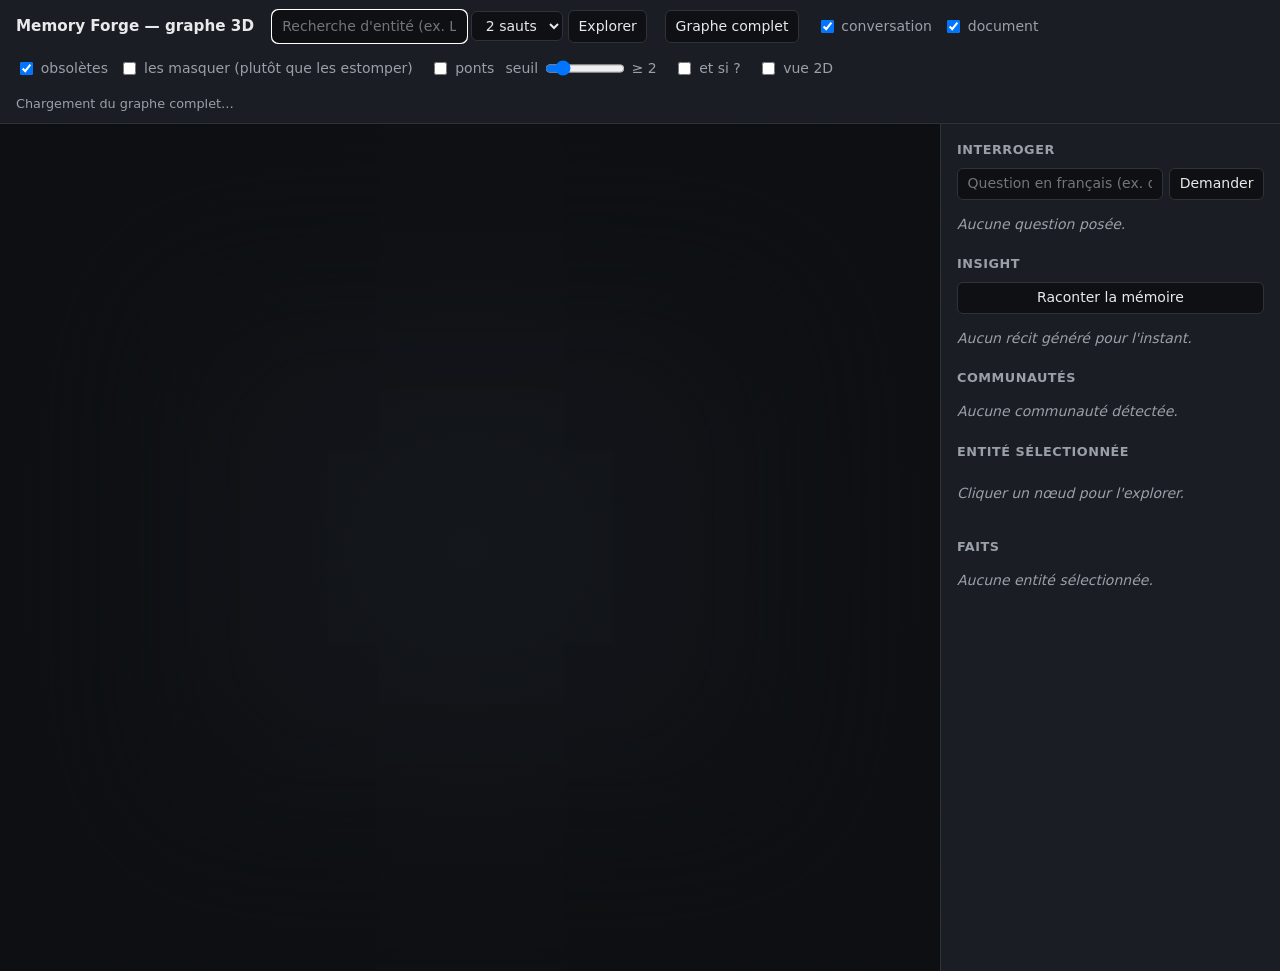
==== commit 8d05bfc0: "memory-forge : contrefactuels « et si ? » (ticket 0030) Mode « et si ? » dans /viz : masques éphémèr" ====
--- a/memory-forge/app/viz/index.html
+++ b/memory-forge/app/viz/index.html
@@ -60,6 +60,35 @@
   .trou:disabled:hover { border-color: var(--line); color: var(--muted); }
   /* Mode « ponts » (ticket 0019) : curseur de seuil et compteur dans l'en-tête. */
   #seuil-ponts { width: 80px; }
+  /* Interroger la mémoire (ticket 0028) : question, monologue, requête rejouable. */
+  #form-question { display: flex; gap: .4rem; }
+  #form-question input { flex: 1; min-width: 0; }
+  #monologue h3 { font-size: .78rem; color: var(--muted); margin: .8rem 0 .3rem; font-weight: 600; }
+  #monologue textarea { width: 100%; font: .78rem/1.4 ui-monospace, monospace; background: var(--bg);
+                        color: var(--text); border: 1px solid var(--line); border-radius: 6px;
+                        padding: .4rem .5rem; resize: vertical; }
+  #monologue .non-resolue { color: var(--accent); }
+  #monologue pre { font-size: .75rem; overflow-x: auto; background: var(--bg);
+                   border: 1px solid var(--line); border-radius: 6px; padding: .4rem .5rem; }
+  #btn-rejouer { width: 100%; margin-top: .3rem; }
+  #reponse-question p.erreur { color: #e5534b; }
+  /* Corrections ciblées (ticket wayfinder 0029) : tout vit dans ce panneau,
+     zéro geste nouveau dans la scène 3D. */
+  .badge.corrige { background: color-mix(in srgb, var(--accent) 25%, transparent); color: var(--accent); }
+  #entite-selection .ligne-nom { display: flex; gap: .35rem; align-items: center; }
+  #entite-selection .ligne-type { color: var(--muted); font-size: .82rem; }
+  #entite-selection .crayon { padding: 0 .35rem; border: 0; background: none; color: var(--muted); }
+  #entite-selection .crayon:hover { color: var(--text); }
+  .fait .actions { margin-top: .35rem; display: flex; gap: .4rem; align-items: center; flex-wrap: wrap; }
+  .fait .actions button { font-size: .75rem; padding: .1rem .5rem; }
+  /* Contrefactuel « et si ? » (ticket wayfinder 0030) : puces compactes de masque. */
+  .badge.masque { background: color-mix(in srgb, var(--accent) 22%, transparent); color: var(--accent);
+                  display: inline-flex; align-items: center; gap: .3rem; margin: 0 .35rem .35rem 0; }
+  .badge.masque button { background: none; border: 0; color: inherit; cursor: pointer; padding: 0;
+                          font-size: .95em; line-height: 1; }
+  #btn-etsi-retour { width: 100%; margin-top: .2rem; }
+  #etsi-diff { margin-top: .6rem; font-size: .82rem; }
+  #etsi-diff p { margin: .3rem 0; }
 </style>
 </head>
 <body>
@@ -86,6 +115,9 @@
     <label>seuil <input type="range" id="seuil-ponts" min="2" max="10" step="1" value="2">
       <span id="ponts-compte">≥ 2</span></label>
   </fieldset>
+  <fieldset title="Masquer des entités/faits et voir l'analyse se recalculer — éphémère, rien n'est écrit">
+    <label><input type="checkbox" id="mode-etsi"> et si ?</label>
+  </fieldset>
   <fieldset title="Dimension de la scène">
     <label><input type="checkbox" id="mode-2d"> vue 2D</label>
   </fieldset>
@@ -94,6 +126,28 @@
 <main>
   <div id="scene"></div>
   <aside>
+    <h2>Interroger</h2>
+    <form id="form-question">
+      <input id="question" placeholder="Question en français (ex. que sait-on de Léa ?)">
+      <button type="submit">Demander</button>
+    </form>
+    <div id="reponse-question"><p class="vide">Aucune question posée.</p></div>
+    <div id="monologue" hidden>
+      <h3>Monologue intérieur</h3>
+      <div id="monologue-ancrage"></div>
+      <h3>Requête (éditable, rejouable sans LLM)</h3>
+      <textarea id="requete-cypher" rows="6" spellcheck="false"></textarea>
+      <textarea id="requete-parametres" rows="2" spellcheck="false"
+                title="Paramètres de la requête (JSON)"></textarea>
+      <button type="button" id="btn-rejouer">Rejouer la requête (sans LLM)</button>
+      <details><summary>Résultats bruts</summary><pre id="resultats-bruts"></pre></details>
+    </div>
+    <div id="etsi-section" hidden>
+      <h2>Et si ?</h2>
+      <div id="etsi-masques"><p class="vide">Aucun masque : cliquer une entité ou un fait dans la scène.</p></div>
+      <button type="button" id="btn-etsi-retour" class="danger">Retour au réel</button>
+      <div id="etsi-diff"></div>
+    </div>
     <h2>Insight</h2>
     <button type="button" id="btn-insight">Raconter la mémoire</button>
     <div id="insight"><p class="vide">Aucun récit généré pour l'instant.</p></div>
@@ -161,6 +215,7 @@
   ponts: new Set(),   // noms des entités-ponts au seuil courant (ticket 0019)
   survol: null,       // nom du nœud survolé (focus transitoire)
   verrouille: null,   // nom du nœud sur lequel le focus est épinglé (dernier clic)
+  surlignes: new Set(), // nœuds surlignés par appliquerVue (interrogation 0028, pilotage 0025)
   // Vue d'entrée allégée (grilling du 2026-07-18) : au premier chargement,
   // 264 entités d'un coup est de la soupe visuelle (la littérature UX situe
   // le confort à 20-50 nœuds). Ne restreint QUE le rendu du graphe complet —
@@ -172,6 +227,10 @@
   // correspondent plus aux ids du condensé — garde-fou pour les puces de
   // trous structurels (ticket 0021), voir volerVersTrou().
   explorationCiblee: false,
+  // Contrefactuel « et si ? » (ticket wayfinder 0030) : panier éphémère de
+  // masques — jamais persisté, purement visuel/analytique. `faitsMasques`
+  // mémorise {uuid, texte} pour afficher des puces lisibles.
+  etSi: { actif: false, noeudsMasques: [], faitsMasques: [] },
 };
 
 // Le focus : le nœud sous la souris prime sur celui épinglé au dernier clic ;
@@ -180,7 +239,17 @@
 
 function ensembleEnFocus() {
   const centre = noeudEnFocus();
-  if (!centre) return null;
+  if (!centre) {
+    // Sans survol ni verrou, l'ensemble surligné par appliquerVue (résultats
+    // d'une interrogation) tient le focus : mêmes estompages, mêmes étiquettes.
+    if (!state.surlignes.size) return null;
+    const noeuds = new Set(state.surlignes);
+    const liens = new Set();
+    aretesVisibles().forEach((a) => {
+      if (noeuds.has(a.source) && noeuds.has(a.target)) liens.add(cle(a));
+    });
+    return { noeuds, liens };
+  }
   const noeuds = new Set([centre]);
   const liens = new Set();
   aretesVisibles().forEach((a) => {
@@ -228,8 +297,21 @@
     if (existant) {
       existant.communaute = n.communaute;
       existant.centralite = n.centralite;
+      // uuid/type/trace (ticket 0029) : seuls les nœuds du graphe complet les
+      // portent — un voisinage (/graph) ne doit pas les effacer.
+      if (n.uuid !== undefined) {
+        Object.assign(existant, {
+          uuid: n.uuid, type: n.type, corrige_le: n.corrige_le, corrige_geste: n.corrige_geste,
+          nom_precedent: n.nom_precedent, type_precedent: n.type_precedent,
+        });
+      }
     } else {
-      state.noeuds.set(n.nom, { id: n.nom, nom: n.nom, communaute: n.communaute ?? 0, centralite: n.centralite ?? 0 });
+      state.noeuds.set(n.nom, {
+        id: n.nom, nom: n.nom, communaute: n.communaute ?? 0, centralite: n.centralite ?? 0,
+        uuid: n.uuid ?? null, type: n.type ?? null,
+        corrige_le: n.corrige_le ?? null, corrige_geste: n.corrige_geste ?? null,
+        nom_precedent: n.nom_precedent ?? null, type_precedent: n.type_precedent ?? null,
+      });
     }
   }
   const connues = new Set(state.aretes.map(cle));
@@ -266,6 +348,12 @@
 // plutôt que d'afficher des ponts faux.
 function modePontsActif() {
   return document.getElementById("mode-ponts").checked && state.ponts.size > 0;
+}
+
+// Contrefactuel « et si ? » (ticket wayfinder 0030) : en mode actif, les
+// clics dans la scène servent au masquage plutôt qu'à l'exploration.
+function etSiActif() {
+  return state.etSi.actif;
 }
 
 function valeurNoeud(n) {
@@ -381,8 +469,10 @@
   const masquerObsoletes = document.getElementById("obsoletes-masques").checked;
   let aretes = aretesVisibles().filter((a) => !(masquerObsoletes && a.invalid_at !== null));
   const relies = new Set(aretes.flatMap((a) => [a.source, a.target]));
+  // En mode « et si ? » (ticket 0030), les entités isolées par un masque
+  // restent en scène : les orphelins font partie de ce qu'on veut voir.
   let noeuds = [...state.noeuds.values()].filter(
-    (n) => relies.has(n.nom) || n.nom === state.centre || state.noeuds.size <= 1
+    (n) => relies.has(n.nom) || n.nom === state.centre || state.noeuds.size <= 1 || etSiActif()
   );
   if (state.vueAllegee) {
     const dominants = new Set(
@@ -404,11 +494,32 @@
     // champs mutés, d'où cet identifiant figé à la construction.
     links: aretes.map((a) => ({
       id: cle(a), source: a.source, target: a.target, texte: a.text,
-      provenance: a.provenance, obsolete: a.invalid_at !== null,
+      provenance: a.provenance, obsolete: a.invalid_at !== null, uuid: a.uuid ?? null,
     })),
   };
   graphe.graphData(donnees);
   nettoyerEtiquettes();
+}
+
+// Les 8 types de l'ontologie (app/graph/ontologie.py) : valeur = label Neo4j
+// ASCII, libellé accentué pour l'affichage.
+const TYPES_ONTOLOGIE = {
+  Activite: "Activité", Personne: "Personne", Lieu: "Lieu", Organisation: "Organisation",
+  Animal: "Animal", Bien: "Bien", Projet: "Projet", Aliment: "Aliment",
+};
+
+function badgeCorrige(objet) {
+  const badge = document.createElement("span");
+  badge.className = "badge corrige";
+  badge.textContent = objet.corrige_le
+    ? `corrigé à la main le ${new Date(objet.corrige_le).toLocaleDateString("fr-FR")}`
+    : "corrigé à la main";
+  const precedents = [
+    objet.nom_precedent ? `ancien nom : ${objet.nom_precedent}` : null,
+    objet.type_precedent ? `ancien type : ${objet.type_precedent}` : null,
+  ].filter(Boolean).join(" · ");
+  if (precedents) badge.title = precedents;
+  return badge;
 }
 
 function selectionner(nom) {
@@ -416,14 +527,101 @@
   const noeud = state.noeuds.get(nom);
   const zone = document.getElementById("entite-selection");
   if (!noeud) { zone.innerHTML = '<p class="vide">Entité inconnue.</p>'; return; }
+  // Corrections ciblées (ticket 0029) : l'uuid n'arrive que par le graphe
+  // complet — un nœud venu d'une exploration ciblée (/graph) n'en a pas, ses
+  // gestes de correction restent masqués (recharger le graphe complet suffit).
+  const corrigible = Boolean(noeud.uuid);
   zone.innerHTML = `
-    <span class="nom"></span>
+    <span class="ligne-nom"><span class="nom"></span></span>
     <span class="meta">Centralité : ${(noeud.centralite ?? 0).toFixed(2)} · communauté ${noeud.communaute ?? 0}</span>
     <button type="button" class="danger" id="btn-oublier">Oublier cette entité</button>
   `;
   zone.querySelector(".nom").textContent = noeud.nom;
+  if (noeud.corrige_le) zone.querySelector(".ligne-nom").after(badgeCorrige(noeud));
+  if (corrigible) {
+    const crayon = document.createElement("button");
+    crayon.type = "button";
+    crayon.className = "crayon";
+    crayon.textContent = "✎";
+    crayon.title = "Renommer (correction d'une faute d'orthographe d'extraction)";
+    crayon.addEventListener("click", () => renommer(noeud));
+    zone.querySelector(".ligne-nom").append(crayon);
+
+    const ligne = document.createElement("label");
+    ligne.className = "ligne-type";
+    ligne.append("type ");
+    const select = document.createElement("select");
+    const vide = new Option("(sans type)", "");
+    vide.disabled = true;
+    select.append(vide);
+    for (const [valeur, libelle] of Object.entries(TYPES_ONTOLOGIE)) {
+      select.append(new Option(libelle, valeur));
+    }
+    select.value = noeud.type ?? "";
+    select.title = "Corriger le type extrait (les 8 types de l'ontologie)";
+    select.addEventListener("change", () => corrigerTypeEntite(noeud, select.value));
+    ligne.append(select);
+    document.getElementById("btn-oublier").before(ligne);
+  } else if (noeud.type) {
+    const ligne = document.createElement("span");
+    ligne.className = "meta";
+    ligne.textContent = `Type : ${TYPES_ONTOLOGIE[noeud.type] ?? noeud.type}`;
+    document.getElementById("btn-oublier").before(ligne);
+  }
   document.getElementById("btn-oublier").addEventListener("click", () => oublier(noeud.nom));
   afficherFaits(nom);
+}
+
+// --- Corrections ciblées (ticket wayfinder 0029) : type, renommage,
+// invalidation d'un fait faux, annulation d'une invalidation manuelle.
+// Jamais de suppression physique ; après chaque geste, rechargement du graphe
+// complet — l'état client ne devine rien, le serveur fait foi. ---
+
+async function corriger(geste, corps) {
+  const res = await fetch(`/corrections/${geste}`, {
+    method: "POST",
+    headers: { "Content-Type": "application/json" },
+    body: JSON.stringify(corps),
+  });
+  if (!res.ok) {
+    const detail = (await res.json().catch(() => null))?.detail;
+    setStatus(`Correction refusée (${res.status})${typeof detail === "string" ? ` : ${detail}` : ""}`);
+    return false;
+  }
+  return true;
+}
+
+async function rechargerEtReselectionner(nom) {
+  await chargerGrapheComplet();
+  if (state.noeuds.has(nom)) selectionner(nom);
+}
+
+async function corrigerTypeEntite(noeud, type) {
+  if (!type || type === noeud.type) return;
+  if (!(await corriger("type", { uuid: noeud.uuid, type }))) { selectionner(noeud.nom); return; }
+  setStatus(`Type de « ${noeud.nom} » corrigé : ${TYPES_ONTOLOGIE[type]}.`);
+  await rechargerEtReselectionner(noeud.nom);
+}
+
+async function renommer(noeud) {
+  const saisie = prompt(`Corriger l'orthographe de « ${noeud.nom} » :`, noeud.nom);
+  const nouveau = saisie?.trim();
+  if (!nouveau || nouveau === noeud.nom) return;
+  if (!(await corriger("renommage", { uuid: noeud.uuid, nom: nouveau }))) return;
+  setStatus(`« ${noeud.nom} » renommée en « ${nouveau} » — les textes des faits restent intacts.`);
+  await rechargerEtReselectionner(nouveau);
+}
+
+async function marquerFaux(arete, entite) {
+  if (!(await corriger("invalidation", { uuid: arete.uuid }))) return;
+  setStatus("Fait marqué faux : invalidé dès l'origine, jamais supprimé.");
+  await rechargerEtReselectionner(entite);
+}
+
+async function annulerInvalidation(arete, entite) {
+  if (!(await corriger("annulation", { uuid: arete.uuid }))) return;
+  setStatus("Invalidation manuelle annulée : le fait redevient actif.");
+  await rechargerEtReselectionner(entite);
 }
 
 async function oublier(entite) {
@@ -456,6 +654,30 @@
     div.children[0].textContent = a.text;
     div.querySelector(".badge").textContent = a.provenance.source === "conversation" ? "conversation" : "document";
     div.querySelector(".meta span:last-child").textContent = [a.provenance.name, dates].filter(Boolean).join(" · ");
+    // Corrections ciblées (ticket 0029) : « marquer faux » sur un fait actif,
+    // « annuler » sur les seules invalidations manuelles (la trace les
+    // distingue) — celles apprises par Graphiti restent intouchables.
+    if (a.uuid) {
+      const actions = document.createElement("div");
+      actions.className = "actions";
+      if (a.corrige_geste === "invalidation") {
+        const bouton = document.createElement("button");
+        bouton.type = "button";
+        bouton.textContent = "Annuler";
+        bouton.title = "Annuler cette invalidation manuelle : le fait redevient actif";
+        bouton.addEventListener("click", () => annulerInvalidation(a, entite));
+        actions.append(badgeCorrige(a), bouton);
+      } else if (a.invalid_at === null) {
+        const bouton = document.createElement("button");
+        bouton.type = "button";
+        bouton.className = "danger";
+        bouton.textContent = "Marquer faux";
+        bouton.title = "Erreur d'extraction : invalide le fait dès l'origine, sans le supprimer";
+        bouton.addEventListener("click", () => marquerFaux(a, entite));
+        actions.append(bouton);
+      }
+      if (actions.childElementCount) div.append(actions);
+    }
     zone.append(div);
   }
 }
@@ -656,11 +878,17 @@
   .linkDirectionalParticleSpeed(0.004)
   .linkLabel((l) => l.texte)
   .onNodeClick((n) => {
+    if (etSiActif()) { ajouterMasqueNoeud(n.nom); return; }
     volerVers(n);
     state.verrouille = n.nom;
     rafraichirSurlignage();
     rafraichirEtiquettes();
     explorer(n.nom, { fusion: true });
+  })
+  .onLinkClick((l) => {
+    if (!etSiActif()) return;
+    if (!l.uuid) { setStatus("Ce fait ne porte pas d'uuid : il ne peut pas être masqué."); return; }
+    ajouterMasqueFait(l.uuid, l.texte);
   })
   .onNodeHover((n) => {
     document.getElementById("scene").style.cursor = n ? "pointer" : null;
@@ -671,8 +899,9 @@
     rafraichirEtiquettes();
   })
   .onBackgroundClick(() => {
-    if (!state.verrouille) return;
+    if (!state.verrouille && !state.surlignes.size) return;
     state.verrouille = null;
+    state.surlignes.clear();
     rafraichirSurlignage();
     rafraichirEtiquettes();
   });
@@ -748,6 +977,162 @@
 document.getElementById("seuil-ponts").addEventListener("input", () => {
   calculerPonts();
   rafraichirModePonts();
+});
+
+// --- Contrefactuel « et si ? » (ticket wayfinder 0030) : masquer une entité ou
+// un fait et voir l'analyse (communautés, ponts, trous) se recalculer, sans
+// jamais rien écrire en base — panier éphémère, purement client. ---
+
+async function rejouerEtSi() {
+  setStatus("Recalcul « et si ? »…");
+  const res = await fetch("/et-si", {
+    method: "POST",
+    headers: { "Content-Type": "application/json" },
+    body: JSON.stringify({
+      noeuds_masques: state.etSi.noeudsMasques,
+      faits_masques: state.etSi.faitsMasques.map((f) => f.uuid),
+    }),
+  });
+  if (!res.ok) { setStatus(`Erreur ${res.status}`); return; }
+  const data = await res.json();
+  state.noeuds.clear();
+  state.aretes = [];
+  state.centre = null;
+  state.vueAllegee = false;
+  state.explorationCiblee = false;
+  fusionner(data.graphe.noeuds, data.graphe.aretes);
+  state.nomsCommunautes = new Map(
+    Object.entries(data.graphe.noms_communautes ?? {}).map(([cle, nom]) => [Number(cle), nom])
+  );
+  calculerPonts();
+  rafraichir();
+  rafraichirLegende();
+  rafraichirPanneauEtSi();
+  afficherDiffEtSi(data.condense_reel, data.condense_masque, data.graphe);
+  const total = `${state.noeuds.size} entités, ${state.aretes.length} faits`;
+  setStatus(`Contrefactuel « et si ? » : ${total} (${state.etSi.noeudsMasques.length} entité(s) et `
+    + `${state.etSi.faitsMasques.length} fait(s) masqué(s)).`);
+}
+
+function ajouterMasqueNoeud(nom) {
+  if (state.etSi.noeudsMasques.includes(nom)) return;
+  state.etSi.noeudsMasques.push(nom);
+  rafraichirPanneauEtSi();
+  rejouerEtSi();
+}
+
+function retirerMasqueNoeud(nom) {
+  state.etSi.noeudsMasques = state.etSi.noeudsMasques.filter((n) => n !== nom);
+  rafraichirPanneauEtSi();
+  rejouerEtSi();
+}
+
+function ajouterMasqueFait(uuid, texte) {
+  if (state.etSi.faitsMasques.some((f) => f.uuid === uuid)) return;
+  state.etSi.faitsMasques.push({ uuid, texte });
+  rafraichirPanneauEtSi();
+  rejouerEtSi();
+}
+
+function retirerMasqueFait(uuid) {
+  state.etSi.faitsMasques = state.etSi.faitsMasques.filter((f) => f.uuid !== uuid);
+  rafraichirPanneauEtSi();
+  rejouerEtSi();
+}
+
+function rafraichirPanneauEtSi() {
+  const zone = document.getElementById("etsi-masques");
+  if (!state.etSi.noeudsMasques.length && !state.etSi.faitsMasques.length) {
+    zone.innerHTML = '<p class="vide">Aucun masque : cliquer une entité ou un fait dans la scène.</p>';
+    return;
+  }
+  zone.replaceChildren();
+  for (const nom of state.etSi.noeudsMasques) {
+    const puce = document.createElement("span");
+    puce.className = "badge masque";
+    puce.append(nom);
+    const bouton = document.createElement("button");
+    bouton.type = "button";
+    bouton.textContent = "✕";
+    bouton.title = `Retirer le masque sur « ${nom} »`;
+    bouton.addEventListener("click", () => retirerMasqueNoeud(nom));
+    puce.append(bouton);
+    zone.append(puce);
+  }
+  for (const fait of state.etSi.faitsMasques) {
+    const puce = document.createElement("span");
+    puce.className = "badge masque";
+    puce.append(fait.texte);
+    const bouton = document.createElement("button");
+    bouton.type = "button";
+    bouton.textContent = "✕";
+    bouton.title = "Retirer le masque sur ce fait";
+    bouton.addEventListener("click", () => retirerMasqueFait(fait.uuid));
+    puce.append(bouton);
+    zone.append(puce);
+  }
+}
+
+// Diff déterministe entre le condensé réel et le condensé masqué — rien
+// n'est affiché pour une catégorie inchangée/vide (pas de bruit visuel).
+function afficherDiffEtSi(condenseReel, condenseMasque, grapheMasque) {
+  const zone = document.getElementById("etsi-diff");
+  zone.replaceChildren();
+  const ligne = (texte) => { const p = document.createElement("p"); p.textContent = texte; zone.append(p); };
+
+  ligne(`Sujets : ${condenseReel.sujets.length} → ${condenseMasque.sujets.length}`);
+
+  const pontsDisparus = condenseReel.ponts.filter((p) => !condenseMasque.ponts.includes(p));
+  const pontsApparus = condenseMasque.ponts.filter((p) => !condenseReel.ponts.includes(p));
+  if (pontsDisparus.length) ligne(`Ponts disparus : ${pontsDisparus.join(", ")}`);
+  if (pontsApparus.length) ligne(`Ponts apparus : ${pontsApparus.join(", ")}`);
+
+  const cleTrou = (t) => `${t.sujet_a}↔${t.sujet_b}`;
+  const clesReel = new Set(condenseReel.trous.map(cleTrou));
+  const clesMasque = new Set(condenseMasque.trous.map(cleTrou));
+  const trousDisparus = condenseReel.trous.filter((t) => !clesMasque.has(cleTrou(t)));
+  const trousApparus = condenseMasque.trous.filter((t) => !clesReel.has(cleTrou(t)));
+  if (trousDisparus.length) {
+    ligne(`Trous disparus : ${trousDisparus.map((t) => `${t.sujet_a} ↔ ${t.sujet_b}`).join(", ")}`);
+  }
+  if (trousApparus.length) {
+    ligne(`Trous apparus : ${trousApparus.map((t) => `${t.sujet_a} ↔ ${t.sujet_b}`).join(", ")}`);
+  }
+
+  const relies = new Set(grapheMasque.aretes.flatMap((a) => [a.source, a.target]));
+  const isolees = grapheMasque.noeuds.filter((n) => !relies.has(n.nom)).length;
+  if (isolees > 0) ligne(`${isolees} entité(s) isolée(s) par le masque.`);
+}
+
+async function entrerModeEtSi() {
+  state.etSi.actif = true;
+  state.etSi.noeudsMasques = [];
+  state.etSi.faitsMasques = [];
+  document.getElementById("etsi-section").hidden = false;
+  document.getElementById("btn-insight").disabled = true;
+  document.getElementById("btn-insight").title = "L'insight raconte le graphe réel — sortir du mode et si";
+  rafraichirPanneauEtSi();
+  await rejouerEtSi();
+}
+
+async function sortirModeEtSi() {
+  state.etSi.actif = false;
+  state.etSi.noeudsMasques = [];
+  state.etSi.faitsMasques = [];
+  document.getElementById("etsi-section").hidden = true;
+  document.getElementById("btn-insight").disabled = false;
+  document.getElementById("btn-insight").title = "";
+  await chargerGrapheComplet();
+}
+
+document.getElementById("mode-etsi").addEventListener("change", (e) => {
+  if (e.target.checked) entrerModeEtSi(); else sortirModeEtSi();
+});
+document.getElementById("btn-etsi-retour").addEventListener("click", () => {
+  state.etSi.noeudsMasques = [];
+  state.etSi.faitsMasques = [];
+  rafraichirPanneauEtSi();
+  rejouerEtSi();
 });
 
 
@@ -774,6 +1159,106 @@
   }
 });
 
+// --- Interroger la mémoire (ticket wayfinder 0028, façon LinkQ) ---
+// Contexte léger côté appelant : la réponse précédente le fournit, on le
+// renvoie tel quel avec la question suivante (le service reste sans état).
+let contexteInterrogation = null;
+
+// Contrat partagé avec le pilotage LLM (ticket 0025) : LA fonction unique qui
+// applique un état de vue — surlignage de l'ensemble cité + vol de caméra
+// vers le focus, via la mécanique existante (ensembleEnFocus/volerVers).
+function appliquerVue(etat) {
+  state.surlignes = new Set(etat?.surligner ?? []);
+  state.verrouille = null;
+  if (etat?.focus) {
+    const noeud = graphe.graphData().nodes.find((n) => n.nom === etat.focus);
+    if (noeud) { volerVers(noeud); state.verrouille = etat.focus; }
+  }
+  rafraichirSurlignage();
+  rafraichirEtiquettes();
+}
+window.appliquerVue = appliquerVue;
+
+function afficherMonologue(monologue) {
+  const zone = document.getElementById("monologue");
+  zone.hidden = false;
+  const ancrage = document.getElementById("monologue-ancrage");
+  ancrage.replaceChildren();
+  for (const r of monologue.resolues ?? []) {
+    const p = document.createElement("p");
+    p.textContent = `Entité reconnue : « ${r.mention} » → ${r.noeud}`;
+    ancrage.append(p);
+  }
+  for (const mention of monologue.non_resolues ?? []) {
+    const p = document.createElement("p");
+    p.className = "non-resolue";
+    p.textContent = `Mention non résolue (écartée de la requête) : « ${mention} »`;
+    ancrage.append(p);
+  }
+  if (monologue.aiguillage?.gabarit) {
+    const p = document.createElement("p");
+    p.textContent = `Gabarit choisi : ${monologue.aiguillage.gabarit}`;
+    ancrage.append(p);
+  } else if (monologue.aiguillage?.cypher) {
+    const p = document.createElement("p");
+    p.textContent = "Repli Cypher libre (aucun gabarit ne collait).";
+    ancrage.append(p);
+  }
+  document.getElementById("requete-cypher").value = monologue.requete?.cypher ?? "";
+  document.getElementById("requete-parametres").value =
+    JSON.stringify(monologue.requete?.parametres ?? {});
+  document.getElementById("resultats-bruts").textContent =
+    JSON.stringify(monologue.resultats ?? [], null, 2);
+}
+
+async function envoyerInterrogation(corps) {
+  const zone = document.getElementById("reponse-question");
+  zone.innerHTML = '<p class="vide">Interrogation en cours — ~18 s avec le LLM, davantage au premier appel…</p>';
+  try {
+    const res = await fetch("/interroger", {
+      method: "POST",
+      headers: { "Content-Type": "application/json" },
+      body: JSON.stringify(corps),
+    });
+    if (!res.ok) {
+      const detail = (await res.json().catch(() => null))?.detail;
+      throw new Error(detail ?? `Erreur ${res.status}`);
+    }
+    const data = await res.json();
+    zone.replaceChildren();
+    const p = document.createElement("p");
+    p.textContent = data.reponse
+      ?? `Requête rejouée : ${data.monologue.resultats.length} résultat(s) — voir les résultats bruts.`;
+    zone.append(p);
+    afficherMonologue(data.monologue);
+    if (corps.question) contexteInterrogation = data.contexte;
+    appliquerVue(data.vue);
+  } catch (e) {
+    zone.innerHTML = '<p class="vide erreur"></p>';
+    zone.querySelector("p").textContent = `Échec de l'interrogation : ${e.message}`;
+  }
+}
+
+document.getElementById("form-question").addEventListener("submit", (e) => {
+  e.preventDefault();
+  const question = document.getElementById("question").value.trim();
+  if (question) envoyerInterrogation({ question, contexte: contexteInterrogation });
+});
+
+document.getElementById("btn-rejouer").addEventListener("click", () => {
+  const cypher = document.getElementById("requete-cypher").value.trim();
+  if (!cypher) return;
+  let parametres = {};
+  try {
+    parametres = JSON.parse(document.getElementById("requete-parametres").value || "{}");
+  } catch {
+    document.getElementById("reponse-question").innerHTML =
+      '<p class="vide erreur">Paramètres : JSON invalide.</p>';
+    return;
+  }
+  envoyerInterrogation({ requete: { cypher, parametres } });
+});
+
 chargerGrapheComplet({ allege: true });
 </script>
 </body>
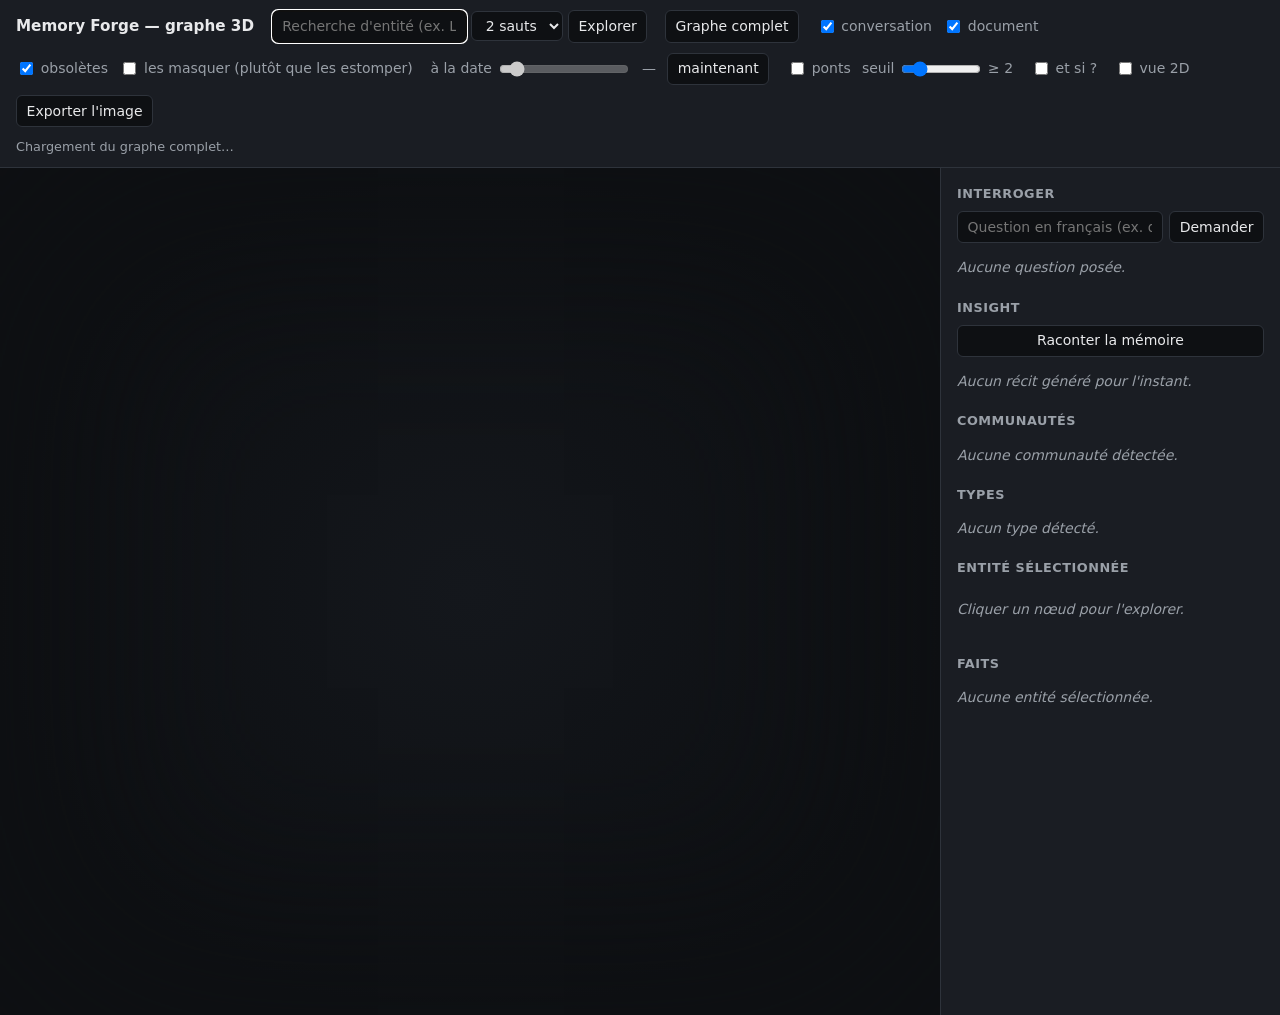
==== commit c8defdf2: "memory-forge : adressabilité, encodage du type, lecture temporelle (tickets 0024-0027) Trois modules" ====
--- a/memory-forge/app/viz/index.html
+++ b/memory-forge/app/viz/index.html
@@ -9,6 +9,8 @@
     --bg: #0e1013; --panel: #1a1d23; --line: #2e333b;
     --text: #e8e9eb; --muted: #9aa0a8;
     --souvenir: #6ea8fe; --document: #74c69d; --obsolete: #6c757d; --accent: #f0a63a;
+    /* Lecture temporelle (ticket 0027) — tenir en phase avec lectureTemporelle.js */
+    --futur: #3a4150; --revolu: #b5533c;
   }
   * { box-sizing: border-box; }
   body { margin: 0; font: 14px/1.5 system-ui, sans-serif; background: var(--bg); color: var(--text); }
@@ -34,6 +36,13 @@
   aside h2:first-child { margin-top: 0; }
   .fait { border: 1px solid var(--line); border-radius: 8px; padding: .5rem .65rem; margin-bottom: .5rem; }
   .fait.obsolete { opacity: .5; }
+  /* Lecture temporelle (ticket 0027) : mêmes teintes que les liens de la scène,
+     pour qu'on apprenne la couleur en lisant le mot. */
+  .badge.revolu { background: color-mix(in srgb, var(--revolu) 25%, transparent); color: var(--revolu); }
+  .badge.futur { background: color-mix(in srgb, var(--futur) 40%, transparent); color: var(--text); }
+  /* Lecture temporelle (ticket wayfinder 0027) : curseur « à cette date ». */
+  #curseur-temporel { width: 130px; }
+  #date-curseur { color: var(--muted); white-space: nowrap; }
   .fait .meta { color: var(--muted); font-size: .78rem; margin-top: .25rem; }
   .badge { display: inline-block; padding: 0 .45rem; border-radius: 999px; font-size: .72rem; }
   .badge.conversation { background: color-mix(in srgb, var(--souvenir) 25%, transparent); color: var(--souvenir); }
@@ -51,6 +60,14 @@
                 padding: .4rem .65rem; margin-bottom: .4rem; background: var(--bg); color: var(--text); }
   .communaute:hover { border-color: var(--muted); }
   .communaute .taille { color: var(--muted); white-space: nowrap; }
+  /* Encodage visuel du type d'entité (ticket wayfinder 0026) */
+  .type { display: flex; align-items: center; gap: .5rem; padding: .25rem 0; color: var(--text);
+          cursor: pointer; }
+  .type input { margin: 0; padding: 0; width: auto; }
+  .type svg { color: var(--muted); flex-shrink: 0; }
+  .type .taille { color: var(--muted); margin-left: auto; white-space: nowrap; }
+  .type:has(input:not(:checked)) { color: var(--muted); }
+  .type:has(input:not(:checked)) svg { opacity: .4; }
   /* Puces des trous structurels (ticket wayfinder 0021) */
   .trou { display: block; width: 100%; text-align: left; border: 1px dashed var(--line);
           border-radius: 8px; padding: .35rem .6rem; margin-top: .5rem; background: var(--bg);
@@ -106,9 +123,14 @@
     <label><input type="checkbox" id="f-conversation" checked> conversation</label>
     <label><input type="checkbox" id="f-document" checked> document</label>
   </fieldset>
-  <fieldset title="Faits obsolètes (invalid_at renseigné)">
+  <fieldset title="Faits obsolètes À CE JOUR (invalid_at renseigné) — ce filtre ignore volontairement le curseur temporel : le rendre temporel ferait sauter le graphe pendant le glissement">
     <label><input type="checkbox" id="f-obsoletes" checked> obsolètes</label>
     <label><input type="checkbox" id="obsoletes-masques"> les masquer (plutôt que les estomper)</label>
+  </fieldset>
+  <fieldset title="Lecture temporelle (ticket wayfinder 0027) : à la date choisie, un fait pas encore valide vire à l'ardoise, un fait déjà révolu au rouille ; les faits présents gardent leur couleur de provenance">
+    <label>à la date <input type="range" id="curseur-temporel" min="0" max="0" value="0" step="1" disabled></label>
+    <span id="date-curseur">—</span>
+    <button type="button" id="btn-maintenant" title="Revenir à maintenant (curseur au maximum)">maintenant</button>
   </fieldset>
   <fieldset title="Ponts entre communautés : mode squelette (entités reliant plusieurs communautés)">
     <label><input type="checkbox" id="mode-ponts"> ponts</label>
@@ -121,6 +143,7 @@
   <fieldset title="Dimension de la scène">
     <label><input type="checkbox" id="mode-2d"> vue 2D</label>
   </fieldset>
+  <button type="button" id="btn-export-image" title="Exporter la vue actuelle en image PNG">Exporter l'image</button>
   <span id="status">Chargement du graphe complet…</span>
 </header>
 <main>
@@ -153,6 +176,8 @@
     <div id="insight"><p class="vide">Aucun récit généré pour l'instant.</p></div>
     <h2>Communautés</h2>
     <div id="communautes"><p class="vide">Aucune communauté détectée.</p></div>
+    <h2>Types</h2>
+    <div id="types"><p class="vide">Aucun type détecté.</p></div>
     <h2>Entité sélectionnée</h2>
     <div id="entite-selection"><p class="vide">Cliquer un nœud pour l'explorer.</p></div>
     <h2 id="titre-faits">Faits</h2>
@@ -176,6 +201,11 @@
 import SpriteText from "/viz/vendor/three-spritetext.mjs";
 import { UnrealBloomPass } from "/viz/vendor/three/postprocessing/UnrealBloomPass.js";
 import { OutlinePass } from "/viz/vendor/three/postprocessing/OutlinePass.js";
+import { serialiser, analyser } from "/viz/adressabilite.js";
+import { formeDuType } from "/viz/encodageType.js";
+import {
+  bornesTemporelles, etatTemporel, decompteTemporel, COULEUR_FUTUR, COULEUR_REVOLU,
+} from "/viz/lectureTemporelle.js";
 
 // Palette de communautés : Okabe & Ito 2008 — les 8 teintes catégorielles les
 // plus citées en dataviz accessible, choisies pour rester distinguables en
@@ -231,6 +261,11 @@
   // masques — jamais persisté, purement visuel/analytique. `faitsMasques`
   // mémorise {uuid, texte} pour afficher des puces lisibles.
   etSi: { actif: false, noeudsMasques: [], faitsMasques: [] },
+  // Filtre par type (ticket wayfinder 0026) : types explicitement décochés
+  // dans la légende — vide par défaut (tout visible). Un nœud sans type n'est
+  // jamais filtré (pas de case pour « inconnu »). Persiste across rafraîchissements
+  // de la légende (checkboxes reconstruites, l'état lui ne l'est pas).
+  typesMasques: new Set(),
 };
 
 // Le focus : le nœud sous la souris prime sur celui épinglé au dernier clic ;
@@ -287,6 +322,58 @@
 function validiteVisible(a) {
   if (a.invalid_at === null) return true;
   return document.getElementById("f-obsoletes").checked;
+}
+
+// --- Lecture temporelle (ticket wayfinder 0027) : curseur « à cette date »,
+// axe supplémentaire indépendant des filtres ci-dessus — jamais de retrait,
+// seulement de l'estompage (aretesVisibles() reste seul maître du retrait). ---
+function curseurTemporel() { return document.getElementById("curseur-temporel"); }
+
+// Au maximum (position par défaut, « maintenant ») : aucun filtrage temporel,
+// quel que soit le contenu du corpus — c'est ce qui garantit l'invariant de
+// non-régression (rendu identique à avant ce ticket) sans dépendre d'une
+// comparaison de dates aux bornes, toujours sujette à des égalités piégeuses.
+function curseurAuMaximum() {
+  const c = curseurTemporel();
+  return c.disabled || Number(c.value) >= Number(c.max);
+}
+
+function dateDuCurseur() { return new Date(Number(curseurTemporel().value)); }
+
+function etatTemporelArete(a) {
+  return curseurAuMaximum() ? "present" : etatTemporel(a, dateDuCurseur());
+}
+
+// L'étiquette porte le « relief » qu'exige une couleur volontairement discrète
+// (COULEUR_FUTUR recule vers le fond) : elle nomme les trois états et les
+// compte, tenant lieu de légende sans encombrer l'écran en permanence. À
+// « maintenant », un seul mot — les décomptes n'ont d'intérêt qu'en remontant.
+function rafraichirEtiquetteCurseur() {
+  const c = curseurTemporel();
+  const etiquette = document.getElementById("date-curseur");
+  if (c.disabled) { etiquette.textContent = "aucune date dans le corpus"; return; }
+  if (curseurAuMaximum()) { etiquette.textContent = "maintenant"; return; }
+  const d = decompteTemporel(state.aretes, dateDuCurseur());
+  etiquette.textContent = `${dateDuCurseur().toLocaleDateString("fr-FR")}`
+    + ` — ${d.present} présents · ${d.futur} à venir · ${d.revolu} révolus`;
+}
+
+// Recalcule les bornes sur les arêtes actuellement chargées et repositionne
+// le curseur au maximum (« maintenant ») — appelé à chaque (re)chargement de
+// données, jamais lors d'un simple déplacement du curseur par l'utilisateur.
+function repositionnerCurseurTemporel() {
+  const bornes = bornesTemporelles(state.aretes);
+  const c = curseurTemporel();
+  if (!bornes) {
+    c.disabled = true;
+    c.min = "0"; c.max = "0"; c.value = "0";
+  } else {
+    c.disabled = false;
+    c.min = String(bornes.min.getTime());
+    c.max = String(bornes.max.getTime());
+    c.value = c.max;
+  }
+  rafraichirEtiquetteCurseur();
 }
 
 // Fusionne les nœuds/arêtes reçus (graphe complet ou voisinage étendu) dans l'état
@@ -405,6 +492,7 @@
     ? `Vue allégée (entités dominantes + voisinage) sur ${total} — bouton « Graphe complet » pour tout voir.`
     : `Graphe complet : ${total}.`);
   calculerPonts();
+  repositionnerCurseurTemporel();
   rafraichir();
   rafraichirLegende();
 }
@@ -413,6 +501,7 @@
 // pas seulement les nœuds visibles/filtrés — la légende est une carte du
 // graphe entier, indépendante des filtres de provenance/obsolescence.
 function rafraichirLegende() {
+  rafraichirLegendeTypes();
   const zone = document.getElementById("communautes");
   const tailles = new Map(); // communauté → nombre de nœuds
   for (const n of state.noeuds.values()) {
@@ -439,8 +528,41 @@
       state.verrouille = premiereEntite;
       rafraichirSurlignage();
       rafraichirEtiquettes();
+      refleterHash();
     });
     zone.append(bouton);
+  }
+}
+
+// Légende des types (ticket wayfinder 0026) : mêmes règles que la légende des
+// communautés (tout `state.noeuds`, indépendante des filtres) — seuls les
+// types réellement présents sortent, dans l'ordre de FORMES_PAR_TYPE.
+function rafraichirLegendeTypes() {
+  const zone = document.getElementById("types");
+  const tailles = new Map(); // type → nombre de nœuds
+  for (const n of state.noeuds.values()) {
+    if (!n.type) continue;
+    tailles.set(n.type, (tailles.get(n.type) ?? 0) + 1);
+  }
+  if (!tailles.size) { zone.innerHTML = '<p class="vide">Aucun type détecté.</p>'; return; }
+  zone.replaceChildren();
+  for (const [type, taille] of tailles) {
+    const forme = formeDuType(type);
+    const ligne = document.createElement("label");
+    ligne.className = "type";
+    ligne.innerHTML = '<input type="checkbox">'
+      + `${svgIconeForme(forme)}<span class="nom"></span><span class="taille"></span>`;
+    const case_ = ligne.querySelector("input");
+    case_.checked = !state.typesMasques.has(type);
+    case_.addEventListener("change", () => {
+      if (case_.checked) state.typesMasques.delete(type);
+      else state.typesMasques.add(type);
+      rafraichir();
+      if (state.selection) afficherFaits(state.selection);
+    });
+    ligne.querySelector(".nom").textContent = TYPES_ONTOLOGIE[type] ?? type;
+    ligne.querySelector(".taille").textContent = `(${taille})`;
+    zone.append(ligne);
   }
 }
 
@@ -450,6 +572,15 @@
   const res = await fetch(`/graph?entity=${encodeURIComponent(entite)}&depth=${profondeur}`);
   if (!res.ok) { setStatus(`Erreur ${res.status}`); return; }
   const data = await res.json();
+  // Voisinage vide : entité inconnue (le backend renvoie le centre en écho, sans
+  // arête) ou entité réellement isolée. Ne pas détruire la vue courante pour un
+  // nœud fantôme — statut franc, on garde ce qui est à l'écran (adressabilité,
+  // ticket 0025) ; vaut aussi pour la barre de recherche. Renvoie false pour
+  // signaler aux appelants qu'aucune exploration n'a eu lieu.
+  if (!data.edges.length) {
+    setStatus(`« ${entite} » : aucun voisinage connu.`);
+    return false;
+  }
   if (!fusion) { state.noeuds.clear(); state.aretes = []; }
   state.centre = data.center;
   state.vueAllegee = false; // exploration ciblée : on montre exactement ce qui a été demandé
@@ -457,12 +588,24 @@
   fusionner(data.nodes.map((nom) => ({ nom, communaute: 0, centralite: 0 })), data.edges);
   state.ponts.clear(); // communautés écrasées par la fusion : le mode ponts se suspend
   setStatus(`${state.noeuds.size} entités, ${state.aretes.length} faits.`);
+  repositionnerCurseurTemporel();
   rafraichir();
   selectionner(data.center);
+  refleterHash();
+  return true;
+}
+
+// Filtre par type (ticket wayfinder 0026) : un nœud sans type n'est jamais
+// filtré, seuls les types cochés dans la légende comptent.
+function typeVisible(nom) {
+  const n = state.noeuds.get(nom);
+  return !n?.type || !state.typesMasques.has(n.type);
 }
 
 function aretesVisibles() {
-  return state.aretes.filter((a) => provenanceVisible(a) && validiteVisible(a));
+  return state.aretes.filter(
+    (a) => provenanceVisible(a) && validiteVisible(a) && typeVisible(a.source) && typeVisible(a.target)
+  );
 }
 
 function rafraichir() {
@@ -470,9 +613,12 @@
   let aretes = aretesVisibles().filter((a) => !(masquerObsoletes && a.invalid_at !== null));
   const relies = new Set(aretes.flatMap((a) => [a.source, a.target]));
   // En mode « et si ? » (ticket 0030), les entités isolées par un masque
-  // restent en scène : les orphelins font partie de ce qu'on veut voir.
+  // restent en scène : les orphelins font partie de ce qu'on veut voir. Le
+  // filtre par type, lui, est absolu (&&) : un type décoché disparaît même
+  // épinglé comme centre.
   let noeuds = [...state.noeuds.values()].filter(
-    (n) => relies.has(n.nom) || n.nom === state.centre || state.noeuds.size <= 1 || etSiActif()
+    (n) => typeVisible(n.nom)
+      && (relies.has(n.nom) || n.nom === state.centre || state.noeuds.size <= 1 || etSiActif())
   );
   if (state.vueAllegee) {
     const dominants = new Set(
@@ -495,6 +641,9 @@
     links: aretes.map((a) => ({
       id: cle(a), source: a.source, target: a.target, texte: a.text,
       provenance: a.provenance, obsolete: a.invalid_at !== null, uuid: a.uuid ?? null,
+      // Lecture temporelle (ticket 0027) : jamais retiré ici (voir aretesVisibles,
+      // seul maître du retrait) — seulement reteinté par couleurDuLien ci-dessous.
+      etatTemporel: etatTemporelArete(a),
     })),
   };
   graphe.graphData(donnees);
@@ -507,6 +656,27 @@
   Activite: "Activité", Personne: "Personne", Lieu: "Lieu", Organisation: "Organisation",
   Animal: "Animal", Bien: "Bien", Projet: "Projet", Aliment: "Aliment",
 };
+
+// Icônes 2D de la légende (ticket wayfinder 0026) : suggèrent la primitive 3D
+// posée sur le nœud (encodageType.js) sans la reproduire fidèlement — traits
+// (currentColor), pas de remplissage, viewBox 12×12.
+const ICONES_FORME = {
+  sphere: '<circle cx="6" cy="6" r="4.6" fill="currentColor"/>',
+  cone: '<polygon points="6,1 11,11 1,11" fill="currentColor"/>',
+  boite: '<rect x="1.5" y="1.5" width="9" height="9" fill="currentColor"/>',
+  tetraedre: '<polygon points="6,1 11,9 1,9" fill="currentColor"/>'
+    + '<line x1="6" y1="1" x2="6" y2="9" stroke="var(--panel)"/>',
+  dodecaedre: '<polygon points="6,1 10.76,4.46 8.94,10.05 3.06,10.05 1.25,4.46" fill="currentColor"/>',
+  icosaedre: '<polygon points="6,1 10.33,3.5 10.33,8.5 6,11 1.67,8.5 1.67,3.5" fill="currentColor"/>',
+  capsule: '<rect x="3" y="1" width="6" height="10" rx="3" fill="currentColor"/>',
+  // Le tore est le seul plein-mais-troué par nature (anneau) : gardé en
+  // anneau épais plutôt que rempli, sans quoi il devient indiscernable d'un
+  // disque plein.
+  tore: '<circle cx="6" cy="6" r="4" fill="none" stroke="currentColor" stroke-width="2.2"/>',
+};
+function svgIconeForme(forme) {
+  return `<svg viewBox="0 0 12 12" width="14" height="14" aria-hidden="true">${ICONES_FORME[forme] ?? ""}</svg>`;
+}
 
 function badgeCorrige(objet) {
   const badge = document.createElement("span");
@@ -654,6 +824,19 @@
     div.children[0].textContent = a.text;
     div.querySelector(".badge").textContent = a.provenance.source === "conversation" ? "conversation" : "document";
     div.querySelector(".meta span:last-child").textContent = [a.provenance.name, dates].filter(Boolean).join(" · ");
+    // Lecture temporelle (ticket 0027) : une pastille qui NOMME l'état plutôt
+    // qu'une opacité qui le suggère — sur du texte, estomper nuit à la lecture
+    // sans rien apprendre. C'est aussi ici qu'on apprend les couleurs de la
+    // scène 3D : le mot et la teinte sont donnés ensemble.
+    const etat = etatTemporelArete(a);
+    if (etat !== "present") {
+      const pastille = document.createElement("span");
+      pastille.className = `badge ${etat}`;
+      pastille.textContent = etat === "revolu"
+        ? `révolu au ${dateDuCurseur().toLocaleDateString("fr-FR")}`
+        : "pas encore";
+      div.querySelector(".meta").prepend(pastille, " ");
+    }
     // Corrections ciblées (ticket 0029) : « marquer faux » sur un fait actif,
     // « annuler » sur les seules invalidations manuelles (la trace les
     // distingue) — celles apprises par Graphiti restent intouchables.
@@ -686,8 +869,36 @@
 const COULEUR_ESTOMPEE_NOEUD = "#33373f";
 const COULEUR_ESTOMPEE_LIEN = "#20232a";
 
+function couleurProvenance(l) {
+  return l.provenance.source === "document" ? "#74c69d" : "#6ea8fe";
+}
+
 function couleurDeBase(l) {
-  return l.obsolete ? "#6c757d" : (l.provenance.source === "document" ? "#74c69d" : "#6ea8fe");
+  return l.obsolete ? "#6c757d" : couleurProvenance(l);
+}
+
+// Couleur d'un lien selon la date lue (ticket 0027). Deux régimes distincts,
+// et c'est voulu : à « maintenant » on lit l'état du monde (le gris dit
+// « obsolète aujourd'hui ») ; dès que le curseur bouge, on lit une DATE, et
+// le gris d'aujourd'hui n'a plus de sens — un fait invalidé en 2027 était bien
+// vivant en 2025 et doit reprendre sa couleur de provenance. Le petit saut de
+// couleur au premier pixel de glissement marque cette frontière.
+function couleurSelonLaDate(l) {
+  if (curseurAuMaximum()) return couleurDeBase(l);
+  if (l.etatTemporel === "futur") return COULEUR_FUTUR;
+  if (l.etatTemporel === "revolu") return COULEUR_REVOLU;
+  return couleurProvenance(l);
+}
+
+// Couleur finale d'un lien : ponts et focus priment sur la lecture temporelle
+// (ce sont des modes d'exploration explicites, le curseur est une lecture).
+function couleurDuLien(l) {
+  if (modePontsActif()) {
+    return areteInterCommunautes(l) ? COULEUR_LIEN_INTER : COULEUR_LIEN_TERNI;
+  }
+  const focus = ensembleEnFocus();
+  if (focus && !focus.liens.has(l.id)) return COULEUR_ESTOMPEE_LIEN;
+  return couleurSelonLaDate(l);
 }
 
 function volerVers(noeud) {
@@ -776,6 +987,37 @@
   return etiquette;
 }
 
+// Glyphe de type (ticket wayfinder 0026) : arêtes seules (EdgesGeometry),
+// pas de face pleine — un mesh translucide plein (essai initial) noyait la
+// sphère et se confondait avec les voisins (retour utilisateur : « moche »,
+// « illisible »). Un fil de fer fin, calé au ras du rayon réel de la sphère
+// (nodeRelSize 4 × ∛val, sans marge), lit comme un contour discret plutôt
+// qu'une forme en plus. Reconstruit à chaque appel (comme le losange des
+// ponts) : pas de cache, la taille dépend de la centralité du nœud.
+// Personne (le type le plus fréquent) reste la sphère nue du nœud — aucune
+// entrée « sphere » ci-dessous, donc `geometries[forme]` vaut `undefined` et
+// glypheDuNoeud() renvoie null pour ce cas comme pour les nœuds sans type.
+function glypheDuNoeud(n) {
+  const forme = formeDuType(n.type);
+  if (!forme) return null;
+  const r = 4 * Math.cbrt(valeurNoeud(n));
+  const geometries = {
+    cone: () => new THREE.ConeGeometry(r * 0.8, r * 1.7, 16),
+    boite: () => new THREE.BoxGeometry(r * 1.5, r * 1.5, r * 1.5),
+    tetraedre: () => new THREE.TetrahedronGeometry(r * 1.15),
+    dodecaedre: () => new THREE.DodecahedronGeometry(r * 1.05),
+    icosaedre: () => new THREE.IcosahedronGeometry(r * 1.05),
+    capsule: () => new THREE.CapsuleGeometry(r * 0.55, r * 0.9, 4, 16),
+    tore: () => new THREE.TorusGeometry(r * 0.95, r * 0.18, 12, 24),
+  };
+  const geometrie = geometries[forme]?.();
+  if (!geometrie) return null;
+  return new THREE.Mesh(
+    geometrie,
+    new THREE.MeshStandardMaterial({ color: "#e8e9eb", roughness: 0.45, metalness: 0.1 })
+  );
+}
+
 function nettoyerEtiquettes() {
   for (const [nom, sprite] of spriteParNoeud) {
     if (state.noeuds.has(nom)) continue;
@@ -823,7 +1065,10 @@
 }
 
 // --- Scène 3d-force-graph (vendorée, zéro CDN) ---
-const graphe = ForceGraph3D()(document.getElementById("scene"))
+// preserveDrawingBuffer : sans lui, l'export d'image (ticket wayfinder 0026)
+// capture un canvas parfois vide — le buffer WebGL peut être effacé avant que
+// toDataURL() ne lise, hors de toute maîtrise du code appelant.
+const graphe = ForceGraph3D({ rendererConfig: { preserveDrawingBuffer: true } })(document.getElementById("scene"))
   .backgroundColor("#0e1013")
   .nodeLabel((n) => n.nom)
   .nodeColor((n) => {
@@ -839,26 +1084,31 @@
   .nodeVal(valeurNoeud)
   .nodeThreeObject((n) => {
     const etiquette = objetDuNoeud(n);
-    if (!(modePontsActif() && state.ponts.has(n.nom))) return etiquette;
-    // Losange blanc du pont, par-dessus la sphère par défaut (extend=true) —
-    // rayon aligné sur celui de la sphère (nodeRelSize 4 × ∛val).
+    if (modePontsActif() && state.ponts.has(n.nom)) {
+      // Losange blanc du pont, par-dessus la sphère par défaut (extend=true) —
+      // rayon aligné sur celui de la sphère (nodeRelSize 4 × ∛val). Prime sur
+      // le glyphe de type (ticket 0026) : les deux superposés seraient illisibles.
+      const groupe = new THREE.Group();
+      groupe.add(etiquette);
+      groupe.add(new THREE.Mesh(
+        new THREE.OctahedronGeometry(4 * Math.cbrt(valeurNoeud(n)) + 1.5),
+        new THREE.MeshBasicMaterial({ color: "#ffffff", transparent: true, opacity: 0.3 })
+      ));
+      return groupe;
+    }
+    const glyphe = glypheDuNoeud(n);
+    if (!glyphe) return etiquette;
     const groupe = new THREE.Group();
     groupe.add(etiquette);
-    groupe.add(new THREE.Mesh(
-      new THREE.OctahedronGeometry(4 * Math.cbrt(valeurNoeud(n)) + 1.5),
-      new THREE.MeshBasicMaterial({ color: "#ffffff", transparent: true, opacity: 0.3 })
-    ));
+    groupe.add(glyphe);
     return groupe;
   })
   .nodeThreeObjectExtend(true)
-  .linkColor((l) => {
-    if (modePontsActif()) {
-      return areteInterCommunautes(l) ? COULEUR_LIEN_INTER : COULEUR_LIEN_TERNI;
-    }
-    const focus = ensembleEnFocus();
-    if (!focus) return couleurDeBase(l);
-    return focus.liens.has(l.id) ? couleurDeBase(l) : COULEUR_ESTOMPEE_LIEN;
-  })
+  // Lecture temporelle (ticket 0027) : l'absence se dit ICI, par la teinte.
+  // Piège à ne pas re-tenter : `linkOpacity` est un NOMBRE global dans
+  // 3d-force-graph, pas un accesseur par lien — lui passer une fonction donne
+  // `fonction × nombre` = NaN, en silence, et la scène ne change pas.
+  .linkColor(couleurDuLien)
   .linkOpacity(0.55)
   .linkWidth((l) => {
     if (modePontsActif()) return areteInterCommunautes(l) ? 2.2 : 0.25;
@@ -883,6 +1133,7 @@
     state.verrouille = n.nom;
     rafraichirSurlignage();
     rafraichirEtiquettes();
+    refleterHash();
     explorer(n.nom, { fusion: true });
   })
   .onLinkClick((l) => {
@@ -904,6 +1155,7 @@
     state.surlignes.clear();
     rafraichirSurlignage();
     rafraichirEtiquettes();
+    refleterHash();
   });
 
 // Post-traitement : le halo de sélection (OutlinePass) et un bloom léger sur
@@ -957,21 +1209,46 @@
   if (entite) explorer(entite);
 });
 document.getElementById("btn-graphe-complet").addEventListener("click", () => chargerGrapheComplet());
+// Export d'image (ticket wayfinder 0026, à-côté acté au grilling) : capture
+// le canvas WebGL tel qu'affiché, aucune requête réseau.
+document.getElementById("btn-export-image").addEventListener("click", () => {
+  const lien = document.createElement("a");
+  lien.download = `memory-forge-graphe-${new Date().toISOString().slice(0, 19).replace(/[:T]/g, "-")}.png`;
+  lien.href = graphe.renderer().domElement.toDataURL("image/png");
+  lien.click();
+});
 for (const id of ["f-conversation", "f-document", "f-obsoletes", "obsoletes-masques"]) {
   document.getElementById(id).addEventListener("change", () => {
     rafraichir();
     if (state.selection) afficherFaits(state.selection);
   });
 }
+// Lecture temporelle (ticket 0027) : `input` (pas `change`) pour rafraîchir
+// pendant le glissement, comme le seuil des ponts (#seuil-ponts) déjà en place.
+document.getElementById("curseur-temporel").addEventListener("input", () => {
+  rafraichirEtiquetteCurseur();
+  rafraichir();
+  if (state.selection) afficherFaits(state.selection);
+});
+document.getElementById("btn-maintenant").addEventListener("click", () => {
+  const c = curseurTemporel();
+  c.value = c.max;
+  rafraichirEtiquetteCurseur();
+  rafraichir();
+  if (state.selection) afficherFaits(state.selection);
+});
 document.getElementById("mode-2d").addEventListener("change", (e) => {
   graphe.numDimensions(e.target.checked ? 2 : 3);
+  refleterHash();
 });
+document.getElementById("profondeur").addEventListener("change", refleterHash);
 // Mode ponts : réappliquer nodeThreeObject reconstruit les losanges (même
 // recette que rafraichirSurlignage : re-poser un accesseur avec lui-même).
 function rafraichirModePonts() {
   graphe.nodeThreeObject(graphe.nodeThreeObject());
   graphe.nodeVal(graphe.nodeVal());
   rafraichirSurlignage();
+  refleterHash();
 }
 document.getElementById("mode-ponts").addEventListener("change", rafraichirModePonts);
 document.getElementById("seuil-ponts").addEventListener("input", () => {
@@ -1005,6 +1282,7 @@
     Object.entries(data.graphe.noms_communautes ?? {}).map(([cle, nom]) => [Number(cle), nom])
   );
   calculerPonts();
+  repositionnerCurseurTemporel();
   rafraichir();
   rafraichirLegende();
   rafraichirPanneauEtSi();
@@ -1176,8 +1454,65 @@
   }
   rafraichirSurlignage();
   rafraichirEtiquettes();
+  refleterHash();
 }
 window.appliquerVue = appliquerVue;
+
+// --- Adressabilité de la vue (ticket wayfinder 0025) : miroir état ⇄ hash. ---
+// L'écriture-miroir passe par replaceState (ne déclenche pas `hashchange`) et
+// n'empile pas d'historique ; `appliquantHash` neutralise toute ré-écriture
+// pendant qu'on applique un état venu de l'URL.
+let appliquantHash = false;
+
+function etatVueCourant() {
+  return {
+    focus: state.verrouille ?? state.centre ?? null,
+    surligner: [...state.surlignes],
+    prof: document.getElementById("profondeur").value,
+    ponts: document.getElementById("mode-ponts").checked
+      ? Number(document.getElementById("seuil-ponts").value) : null,
+    deuxD: document.getElementById("mode-2d").checked,
+  };
+}
+
+function refleterHash() {
+  if (appliquantHash) return;
+  const frag = serialiser(etatVueCourant());
+  history.replaceState(null, "", frag ? `#${frag}` : location.pathname + location.search);
+}
+
+// Rejoue un état d'URL (URL collée, bouton précédent, ou hash poussé plus tard
+// par le pilotage LLM). `focus` prime sur `ponts` : un focus absent de la vue
+// déclenche l'explore-to-fetch, et explorer() suspend de lui-même le mode ponts.
+async function appliquerEtatAdresse(etat) {
+  appliquantHash = true;
+  try {
+    document.getElementById("profondeur").value = etat.prof;
+    const chk2d = document.getElementById("mode-2d");
+    if (chk2d.checked !== etat.deuxD) {
+      chk2d.checked = etat.deuxD;
+      graphe.numDimensions(etat.deuxD ? 2 : 3);
+    }
+    document.getElementById("mode-ponts").checked = etat.ponts !== null;
+    if (etat.ponts !== null) document.getElementById("seuil-ponts").value = String(etat.ponts);
+    calculerPonts();
+    rafraichirModePonts();
+    // focus absent de la vue allégée → explore-to-fetch. Si le voisinage est
+    // vide, explorer() garde la vue riche et pose le statut lui-même ; on
+    // surligne alors ce qui est présent, sans caméra vers un nœud fantôme.
+    if (etat.focus && !state.noeuds.has(etat.focus)) {
+      await explorer(etat.focus);
+    }
+    appliquerVue({ focus: etat.focus, surligner: etat.surligner });
+  } finally {
+    appliquantHash = false;
+  }
+}
+
+window.addEventListener("hashchange", () => {
+  if (appliquantHash) return;
+  appliquerEtatAdresse(analyser(location.hash));
+});
 
 function afficherMonologue(monologue) {
   const zone = document.getElementById("monologue");
@@ -1259,7 +1594,9 @@
   envoyerInterrogation({ requete: { cypher, parametres } });
 });
 
-chargerGrapheComplet({ allege: true });
+chargerGrapheComplet({ allege: true }).then(() => {
+  if (location.hash && location.hash !== "#") appliquerEtatAdresse(analyser(location.hash));
+});
 </script>
 </body>
 </html>
